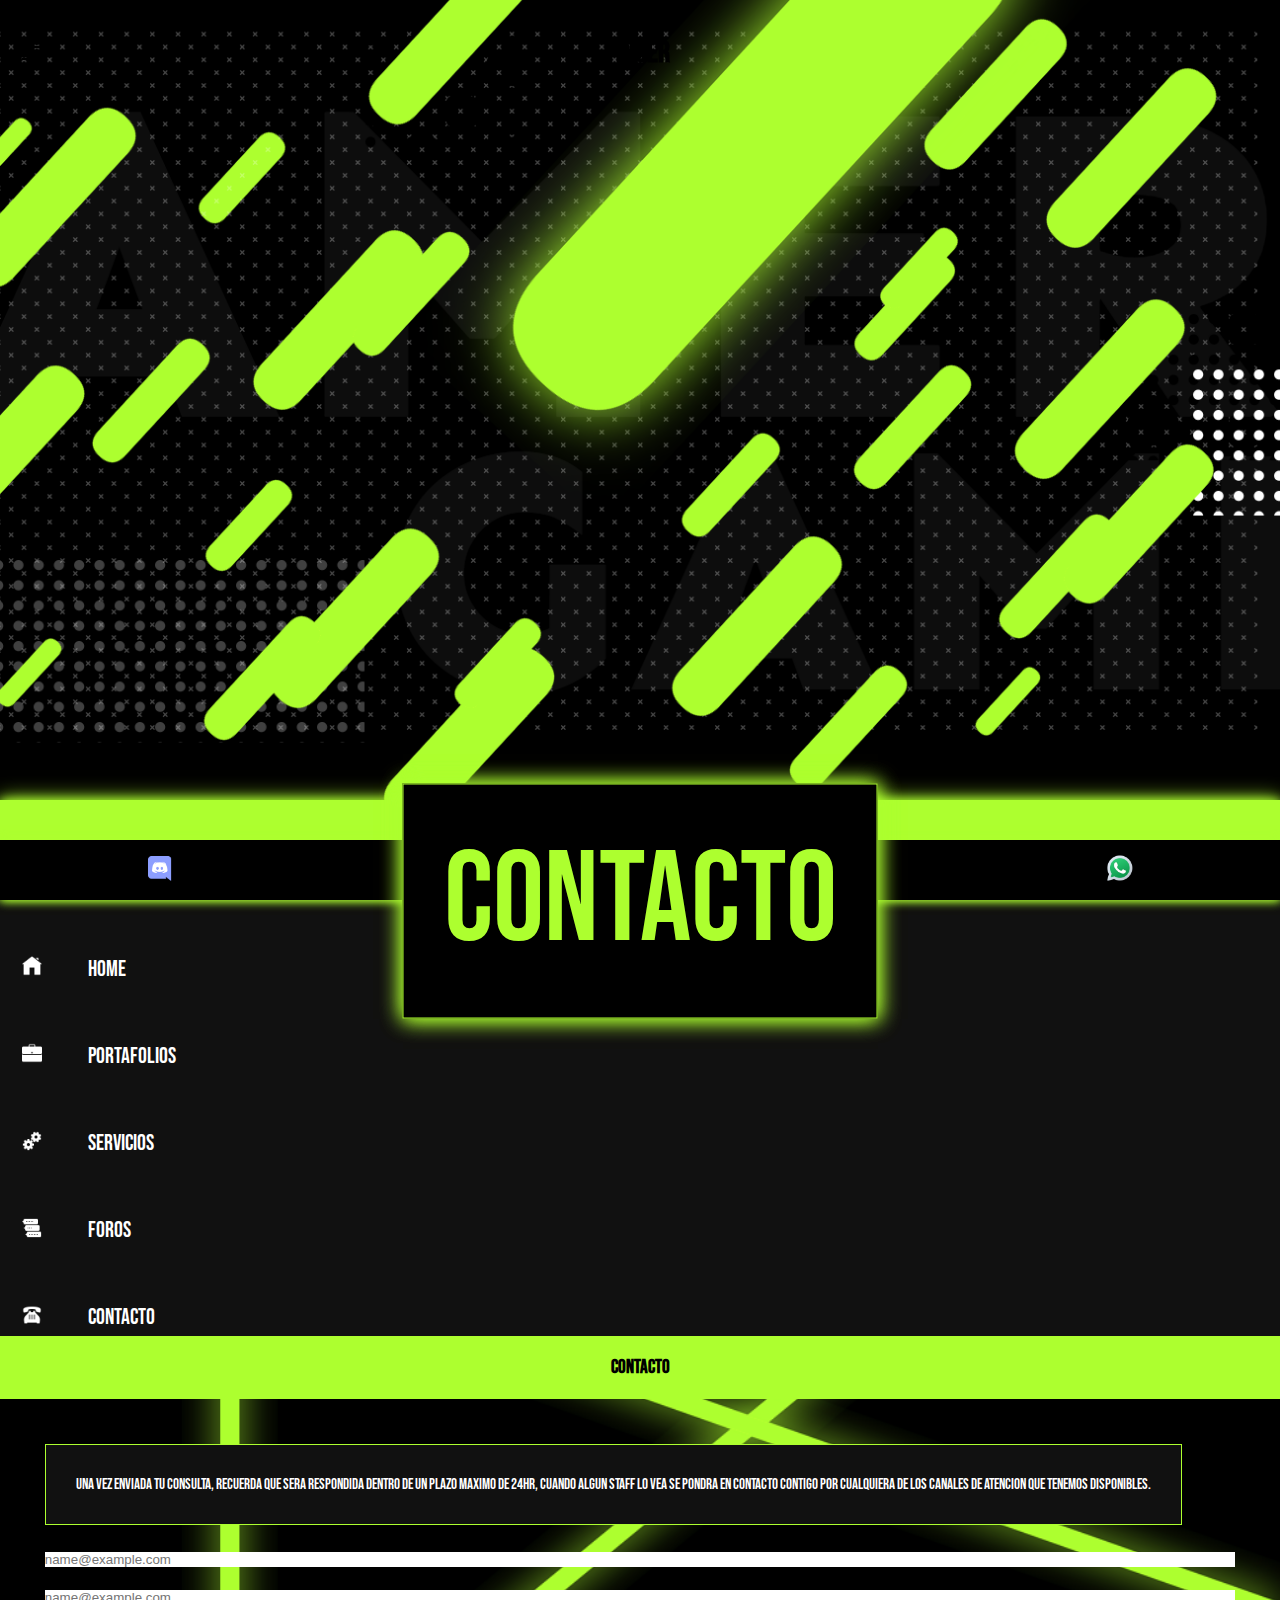
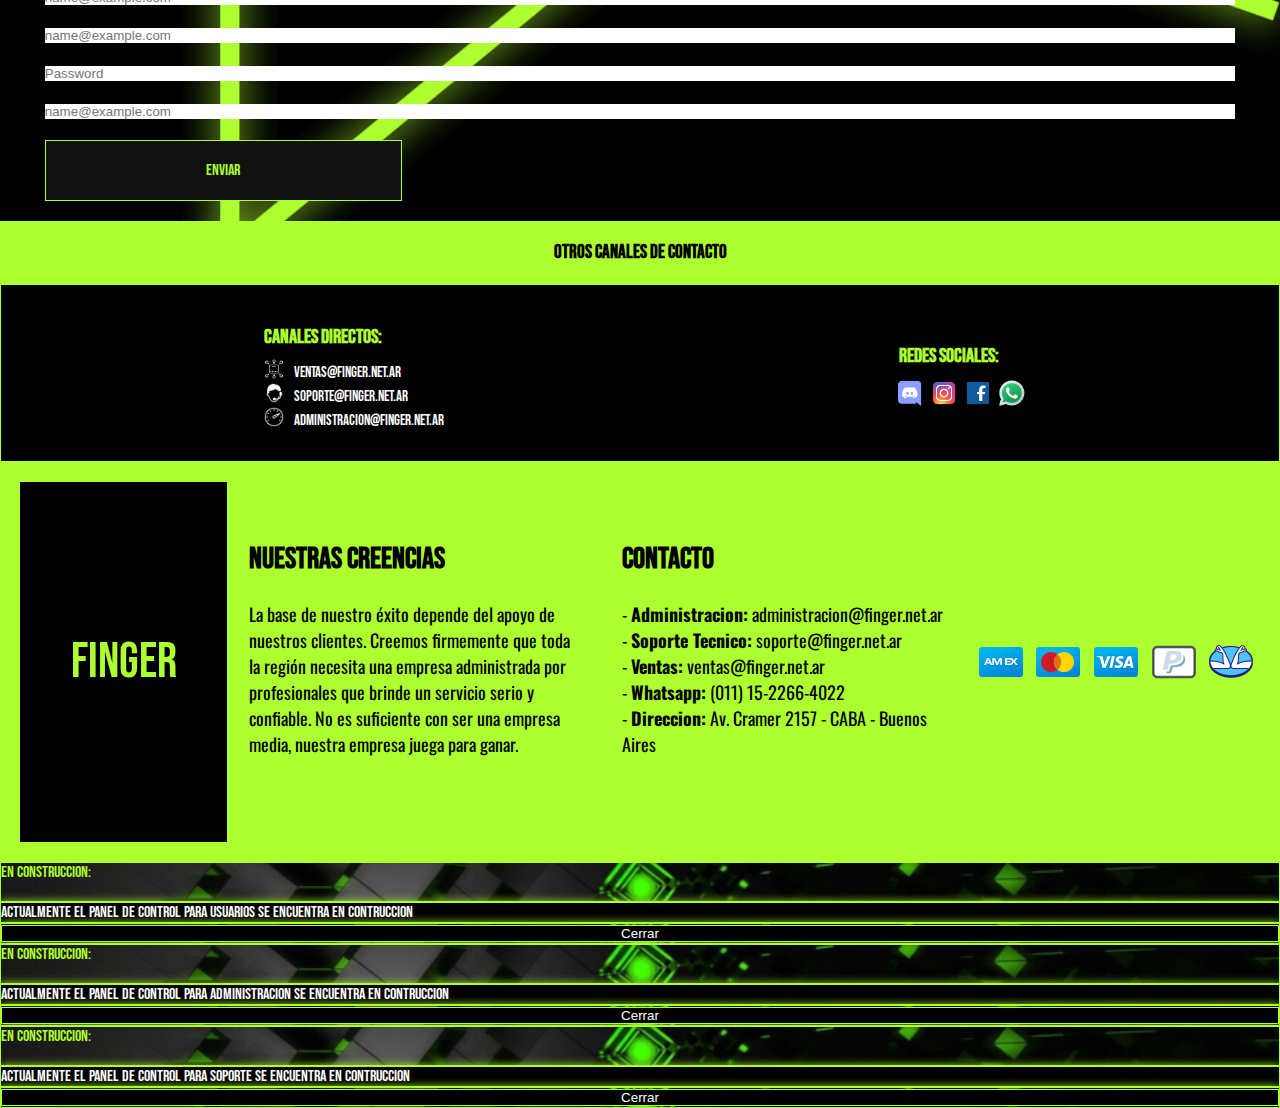
==== contacto.html @ 1296c0ab "Finalizando el 90% del proyecto final" ====
<!DOCTYPE html>
<html lang="es">
<head> 
      <meta charset="UTF-8">
      <meta http-equiv="X-UA-Compatible" content="IE=edge">
      <meta name="viewport" content="width=device-width, initial-scale=1.0">
      <link rel="stylesheet" href="./sass/style.css">
      <link rel="preconnect" href="https://fonts.googleapis.com">
      <link rel="preconnect" href="https://fonts.gstatic.com" crossorigin>
      <link href="https://fonts.googleapis.com/css2?family=Cute+Font&display=swap" rel="stylesheet">
      <link href="https://fonts.googleapis.com/css2?family=Bebas+Neue&family=Indie+Flower&family=Water+Brush&display=swap" rel="stylesheet">
      <link href="https://fonts.googleapis.com/css2?family=Oswald:wght@300&display=swap" rel="stylesheet">
      <link href="https://cdn.jsdelivr.net/npm/bootstrap@5.2.0-beta1/dist/css/bootstrap.min.css" rel="stylesheet" integrity="sha384-0evHe/X+R7YkIZDRvuzKMRqM+OrBnVFBL6DOitfPri4tjfHxaWutUpFmBp4vmVor" crossorigin="anonymous">
      <link rel="shortcut icon" href="./img/icon.png" type="image/x-icon"> 
      <title>FINGER - Contacto</title>
      <meta name="description" content="La mejor solucion para tu diseño y alojamiento web">
      <meta name="keywords" content="Diseño web, alojamiento, Servicio Tecnico, soluciones tecnologicas, html5, css, js, bootstrap.">
</head>

<body>
    <!-- NOTIFICACIONES
    <section class="cont-noti">
        <div class="alert alert-dismissible fade show" role="alert">
            <strong>Bienvenidos!</strong> Actualmente el sitio se encuentra en contruccion.
            <button type="button" class="btn-close btn-xcolor" data-bs-dismiss="alert" aria-label="Close"></button>
        </div>
    </section> -->

    <header>
        <!--------------------------------------------------------------------------------------------------------->
        <!-- BARRA VERDE -->
        <div class="headertopnav1">
            <div class="top-navbar" id='topnavtrans'>
                <div>
                    <a class="btn-top" data-bs-toggle="offcanvas" href="#offcanvasExample" role="button" aria-controls="offcanvasExample">
                        <img src="./img/menu-mob.png" alt="Menu">
                    </a>
                </div>
                <div class="logo" id="logoverde">
                    <h1 class="finbtn scale">FINGER</h1>
                </div>
                <div>
                    <a href="#" data-bs-toggle="modal" data-bs-target="#usuario"><img src="./img/usuario.png" alt="Panel de control" width="15" height="15" class="scale2" ></a>
                    <a href="#" data-bs-toggle="modal" data-bs-target="#administracion"><img src="./img/adninistracion.png" alt="Administracion" width="15" height="15" class="scale2"></a>
                    <a href="#" data-bs-toggle="modal" data-bs-target="#soporte"><img src="./img/soporte.png" alt="Soporte tecnico" width="15" height="15" class="scale2"></a>
                </div>
            </div>
            <div class="boxxxx"></div>
        </div>
      <!--------------------------------------------------------------------------------------------------------->
      <!-- MENU LEFT -->          
        <div class="offcanvas offcanvas-start" tabindex="-1" id="offcanvasExample" aria-labelledby="offcanvasExampleLabel">
            <div class="redes">
                <h1 class="finbtn2 scale" data-bs-dismiss="offcanvas" aria-label="Close">FINGER</h1>
            </div>
            <div class="navegador-tit">
              <p>Navegador</p>
            </div>
            <div class="menu-left-new">
              <div>
                <img src="./img/home.png" alt="Home" height="20" width="20">
              </div>
              <div>
                <a href="./index.html">Home</a>
              </div>
            </div>
            <div class="menu-left-new">
              <div>
                <img src="./img/portfolios.png" alt="Portfolio" height="20" width="20">
              </div>
              <div>
                <a href="./portafolios.html">Portafolios</a>
              </div>
            </div>
            <div class="menu-left-new">
              <div>
                <img src="./img/servicios-ico.png" alt="Contacto" height="20" width="20">
              </div>
              <div>
                <a href="./servicios.html">Servicios</a>
              </div>
            </div>
            <div class="menu-left-new">
              <div>
                <img src="./img/foro.png" alt="Contacto" height="20" width="20">
              </div>
              <div>
                <a href="./foro.html">Foros</a>
              </div>
            </div>
            <div class="menu-left-new">
              <div>
                <img src="./img/contacto.png" alt="Contacto" height="20" width="20">
              </div>
              <div>
                <a href="./contacto.html">Contacto</a>
              </div>
            </div>

            <div class="redes2">
              <a href="https://discord.gg/xm5SEARkMG"><img src="./img/discord.png" alt="Discord" height="30" width="30" class="scale"></a>
               <a href="https://www.instagram.com/finger.ar/"><img src="./img/insta.png" alt="Instagram" height="30" width="30" class="scale"></a>
               <a href="#"><img src="./img/face.png" alt="Facebook" height="30" width="30" class="scale"></a>
               <a href="https://wa.me/+5491122664022?text=Hola!+Mi+Nombre+es:"><img src="./img/what.png" alt="Whatsapp" height="30" width="30" class="scale"></a>
            </div>
        </div>
    </header>
    <!--------------------------------------------------------------------------------------------------------->
    <!-- FINGER ANIMADO -->
    <section>
      <div class="content2">
        <p>CONTACTO</p>
        <p>CONTACTO</p>
      </div>
    </section>
    <!--------------------------------------------------------------------------------------------------------->
    <!-- CONTENIDO -------------------------------------------------------------------------------------------->
    <!-- ENCABEZADOS ------------------------------------------------------------------------------------------>
    <div class="cont-title">
        <h3 class="title-green">Contacto</h3>
    </div>
    <!--------------------------------------------------------------------------------------------------------->
    <!-- CAJONERA SERVICIOS ----------------------------------------------------------------------------------->
    <section class="section-grey-3 bg4">
    <div class="container">  
        <div class="contenedor-img scale">
            <p class="parrafo-port">Una vez enviada tu consulta, recuerda que sera respondida dentro de un plazo maximo de 24hr, cuando algun staff lo vea se pondra en contacto contigo por cualquiera de los canales de atencion que tenemos disponibles.</p>
        </div>     
    <hr>
    <div class="formulario-caj">
    <form action="#">
        <div class="form-conte">
        <div class="form-conte-input">
            <div class="form-floating mb-4 form-input">
            <input type="email" class="form-control" id="floatingInput" placeholder="name@example.com">
            <label for="floatingInput">Nombre</label>
            </div>
        </div>
        <div class="form-conte-input">
            <div class="form-floating mb-4 form-input">
            <input type="email" class="form-control" id="floatingInput" placeholder="name@example.com">
            <label for="floatingInput">Apellido</label>
            </div>
        </div>
        </div>
        <div class="form-conte">
        <div class="form-conte-input">
            <div class="form-floating mb-4 form-input">
            <input type="email" class="form-control" id="floatingInput" placeholder="name@example.com">
            <label for="floatingInput">Correo Electronico</label>
            </div>
        </div>
        <div class="form-conte-input">
            <div class="form-floating mb-4 form-input">
            <input type="password" class="form-control" id="floatingPassword" placeholder="Password">
            <label for="floatingPassword">N° de contacto</label>
            </div>
        </div>
        </div>
        <div class="form-conte-input">
        <div class="form-floating mb-4 form-input">
            <input type="email" class="form-control" id="floatingInput" placeholder="name@example.com">
            <label for="floatingInput">Comentario</label>
        </div>
        </div>
        <a href="#">
        <div class="form-boton">
            Enviar
        </div>
        </a>
    </form>
    </div>
    </div>
    </section>

    <div class="cont-title">
        <h3 class="title-green">Otros canales de contacto</h3>
    </div>

    <section class="section-grey-3 bg4">
    <div class="contenedor-contacto">
        <div>
        <h1>Canales directos:</h1>
        <div class="contacto-minicont">
            <div>
            <a href="#"><img src="./img/ven-w.png" alt="Ventas" height="20" width="20" class="scale"></a>
            </div>
            <div class="contacto-text">
            <p>ventas@finger.net.ar</p>
            </div>
        </div>
        <div class="contacto-minicont">
            <div>
            <a href="#"><img src="./img/sop-w.png" alt="Ventas" height="20" width="20" class="scale"></a>
            </div>
            <div class="contacto-text">
            <p>soporte@finger.net.ar</p>
            </div>
        </div>
        <div class="contacto-minicont">
            <div>
            <a href="#"><img src="./img/adm-w.png" alt="Ventas" height="20" width="20" class="scale"></a>
            </div>
            <div class="contacto-text">
            <p>administracion@finger.net.ar</p>
            </div>
        </div>
        </div>
        <div>
        <h1>Redes sociales:</h1>
        <div class="contacto-redes">
            <a href="https://discord.gg/xm5SEARkMG"><img src="./img/discord.png" alt="Discord" height="30" width="30" class="scale"></a>
            <a href="https://www.instagram.com/finger.ar/"><img src="./img/insta.png" alt="Instagram" height="30" width="30" class="scale"></a>
            <a href="#"><img src="./img/face.png" alt="Facebook" height="30" width="30" class="scale"></a>
            <a href="https://wa.me/+5491122664022?text=Hola!+Mi+Nombre+es:"><img src="./img/what.png" alt="Whatsapp" height="30" width="30" class="scale"></a>
        </div>
        </div>
    </div>
    </section>
    <!--------------------------------------------------------------------------------------------------------->
    <!-- FOOTER DESKTOP --------------------------------------------------------------------------------------->
    <footer class="footer" id="id-footer">
      <section class="contenedor-ext footer">
        <div class="footer-logo">FINGER</div>
          <div  class="footer-cont">
            <h5 class="title-footer">Nuestras creencias</h5>
            <p class="parrafo-2">La base de nuestro éxito depende del apoyo de nuestros clientes. Creemos firmemente que toda la región necesita una empresa administrada por profesionales que brinde un servicio serio y confiable. No es suficiente con ser una empresa media, nuestra empresa juega para ganar.</p>
          </div>
          <div class="footer-cont">
            <h6 class="title-footer">Contacto</h6>
              <p class="parrafo-2">- <strong>Administracion:</strong> administracion@finger.net.ar<br>- <strong>Soporte Tecnico:</strong> soporte@finger.net.ar <br>- <strong>Ventas:</strong> ventas@finger.net.ar<br>- <strong>Whatsapp:</strong> (011) 15-2266-4022 <br>- <strong>Direccion:</strong> Av. Cramer 2157 - CABA - Buenos Aires</p>    
          </div>
                
          <div class="metodo-pagos">
            <img src="./img/amex.png" alt="American Express" width="48" height="48" class="scale">
              <img src="./img/mastercard.png" alt="Master Card" width="48" height="48" class="scale">
              <img src="./img/visa.png" alt="Visa" width="48" height="48" class="scale">
              <img src="./img/paypal.png" alt="paypal" width="48" height="48" class="scale">
              <img src="./img/mercadopago.png" alt="Mercado Pago" width="48" height="48" class="scale">
          </div>
      </section>
    </footer>
    <!--------------------------------------------------------------------------------------------------------->
    <!-- FOOTER MOBILE ---------------------------------------------------------------------------------------->
    <div class="footer-mob" id="footer-and">
      <section class="contenedor-ext footer">
        <div class="footer-logo">FINGER</div>
          <div class="footer-cont">
            <div class="metodo-pagos">
              <img src="./img/amex.png" alt="American Express" width="48" height="48" class="scale">
              <img src="./img/mastercard.png" alt="Master Card" width="48" height="48" class="scale">
              <img src="./img/visa.png" alt="Visa" width="48" height="48" class="scale">
              <img src="./img/paypal.png" alt="paypal" width="48" height="48" class="scale">
              <img src="./img/mercadopago.png" alt="Mercado Pago" width="48" height="48" class="scale">
            </div>
          </div>
      </section>
    </div>
    <!--------------------------------------------------------------------------------------------------------->
    <!-- MODALS ----------------------------------------------------------------------------------------------->    
    <div class="modal fade" id="usuario" tabindex="-1" aria-labelledby="exampleModalLabel" aria-hidden="true">
      <div class="modal-dialog">
        <div class="modal-content">
            <div class="modal-header modal-contenedor banner8">
              <p class="modal-title" id="exampleModalLabel">En construccion:</p>
              <button type="button" class="btn-close" data-bs-dismiss="modal" aria-label="Close"></button>
            </div>
            <div class="modal-body modal-style">
              <p>Actualmente el panel de control para USUARIOS se encuentra en contruccion</p>
            </div>
            <div class="modal-contenedor">
              <div class="modal-footer banner8">
                <button type="button" class="btn-modal-close" data-bs-dismiss="modal">Cerrar</button>
              </div>
            </div>
        </div>
      </div>
    </div>
    <div class="modal fade" id="administracion" tabindex="-1" aria-labelledby="exampleModalLabel" aria-hidden="true">
      <div class="modal-dialog">
        <div class="modal-content">
            <div class="modal-header modal-contenedor banner8">
              <p class="modal-title" id="exampleModalLabel">En construccion:</p>
              <button type="button" class="btn-close" data-bs-dismiss="modal" aria-label="Close"></button>
            </div>
            <div class="modal-body modal-style">
              <p>Actualmente el panel de control para ADMINISTRACION se encuentra en contruccion</p>
            </div>
            <div class="modal-contenedor">
              <div class="modal-footer banner8">
                <button type="button" class="btn-modal-close" data-bs-dismiss="modal">Cerrar</button>
              </div>
            </div>
        </div>
      </div>
    </div>
    <div class="modal fade" id="soporte" tabindex="-1" aria-labelledby="exampleModalLabel" aria-hidden="true">
      <div class="modal-dialog">
        <div class="modal-content">
            <div class="modal-header modal-contenedor banner8">
              <p class="modal-title" id="exampleModalLabel">En construccion:</p>
              <button type="button" class="btn-close" data-bs-dismiss="modal" aria-label="Close"></button>
            </div>
            <div class="modal-body modal-style">
              <p>Actualmente el panel de control para SOPORTE se encuentra en contruccion</p>
            </div>
            <div class="modal-contenedor">
              <div class="modal-footer banner8">
                <button type="button" class="btn-modal-close" data-bs-dismiss="modal">Cerrar</button>
              </div>
            </div>
        </div>
      </div>
    </div>
    <!--------------------------------------------------------------------------------------------------------->
    <!-- SCRIPTING -->
    <!-- TOP NAV TRANSPARENT -->
    <script type="text/javascript">
        var  nav = document.getElementById('topnavtrans');
        window.onscroll = function(){
            if (window.pageYOffset >100) {

                nav.style.background = "#adff2f";
                nav.style.boxShadow = "0px 0px 20px black";
            }
            else{
                nav.style.background = "transparent";
                nav.style.boxShadow = "none";
            }
        }
    </script>
    <script src='http://ajax.googleapis.com/ajax/libs/jquery/1.8/jquery.min.js'></script>
    <script src="./js/script.js"></script>
    <script src="https://cdn.jsdelivr.net/npm/bootstrap@5.2.0-beta1/dist/js/bootstrap.bundle.min.js" integrity="sha384-pprn3073KE6tl6bjs2QrFaJGz5/SUsLqktiwsUTF55Jfv3qYSDhgCecCxMW52nD2" crossorigin="anonymous"></script>
</body>
</html>
---- sass/style.css ----
* {
  -webkit-box-sizing: border-box;
          box-sizing: border-box;
  border: 0px;
  padding: 0px;
  margin: 0px;
}

a:link {
  text-decoration: none;
  color: black;
}

a:visited {
  text-decoration: none;
  color: black;
}

a:hover {
  text-decoration: none;
  color: black;
}

a:active {
  text-decoration: none;
  color: black;
}

.headertopnav1 {
  display: -webkit-box;
  display: -ms-flexbox;
  display: flex;
  -webkit-box-orient: horizontal;
  -webkit-box-direction: normal;
      -ms-flex-flow: row wrap;
          flex-flow: row wrap;
  -webkit-box-align: center;
      -ms-flex-align: center;
          align-items: center;
  -ms-flex-line-pack: center;
      align-content: center;
  -webkit-box-pack: center;
      -ms-flex-pack: center;
          justify-content: center;
  background-image: url(../img/wall3.jpg);
  background-size: cover;
  background-position: center;
  background-repeat: no-repeat;
  -webkit-box-shadow: 0px 0px 20px black;
          box-shadow: 0px 0px 20px black;
}

/* ESCRITORIO ********************************************************************************/
@media screen and (min-width: 550px) {
  #id-footer {
    display: block;
  }
  #footer-and {
    display: none;
  }
  .botonera-caj {
    width: 30%;
    padding: 30px;
    display: -webkit-box;
    display: -ms-flexbox;
    display: flex;
    -webkit-box-orient: horizontal;
    -webkit-box-direction: normal;
        -ms-flex-flow: row wrap;
            flex-flow: row wrap;
    -webkit-box-align: center;
        -ms-flex-align: center;
            align-items: center;
    -ms-flex-line-pack: center;
        align-content: center;
    border: 0px;
  }
  .btn:hover {
    color: white;
    -webkit-box-shadow: 0px 0px 20px greenyellow;
            box-shadow: 0px 0px 20px greenyellow;
    border: 1px solid greenyellow;
  }
  .btn div:hover {
    color: greenyellow;
    border: 0px;
  }
  .btn-fin-aco {
    color: white;
  }
  .btn {
    color: greenyellow;
    border: 1px solid greenyellow;
    width: 100%;
    border: 0px;
  }
  .card-fin {
    width: 100%;
    height: auto;
    border: 1px solid greenyellow;
    -webkit-box-shadow: 0px 0px 20px greenyellow;
            box-shadow: 0px 0px 20px greenyellow;
    color: greenyellow;
  }
  .parrafo-3 {
    /*font-family: 'Cute Font', cursive;*/
    padding: 26px;
    font-family: 'Oswald', sans-serif;
    font-size: 20px;
    -webkit-box-orient: horizontal;
    -webkit-box-direction: normal;
        -ms-flex-flow: row wrap;
            flex-flow: row wrap;
    width: 100%;
    height: auto;
    color: white;
    background-color: #111;
    margin: 0;
  }
  .parrafo-3 a {
    padding: 5px;
    font-family: 'Oswald', sans-serif;
    font-size: 10px;
    -webkit-box-orient: horizontal;
    -webkit-box-direction: normal;
        -ms-flex-flow: row wrap;
            flex-flow: row wrap;
    color: greenyellow;
    background-color: #111;
    margin: 0;
  }
  .metodo-pagos {
    display: -webkit-box;
    display: -ms-flexbox;
    display: flex;
    -webkit-box-orient: horizontal;
    -webkit-box-direction: normal;
    -ms-flex-flow: row wrap;
    flex-flow: row wrap;
    -webkit-box-pack: center;
    -ms-flex-pack: center;
    justify-content: center;
    -webkit-box-align: center;
    -ms-flex-align: center;
    align-items: center;
    -ms-flex-line-pack: center;
    align-content: center;
    border: 1px solid greenyellow;
    -webkit-box-shadow: 0px 0px 20px greenyellow;
    box-shadow: 0px 0px 20px greenyellow;
    border-radius: 10px;
    gap: 1%;
    width: 80%;
  }
  .content2 {
    position: relative;
  }
  .content2 p {
    color: #fff;
    font-size: 8em;
    position: absolute;
    -webkit-transform: translate(-50%, -50%);
            transform: translate(-50%, -50%);
    position: absolute;
    margin-top: -34%;
    left: 50%;
    -webkit-box-shadow: 0px 0px 20px greenyellow;
            box-shadow: 0px 0px 20px greenyellow;
    border: 1px solid greenyellow;
  }
  .content2 p:nth-child(1) {
    color: transparent;
    -webkit-text-stroke: 2px greenyellow;
    position: absolute;
    margin-top: -34%;
    left: 50%;
    background-color: black;
    padding: 40px;
    font-family: 'Bebas Neue', cursive;
    -webkit-box-shadow: 0px 0px 20px greenyellow;
            box-shadow: 0px 0px 20px greenyellow;
    border: 1px solid greenyellow;
  }
  .content2 p:nth-child(2) {
    color: greenyellow;
    -webkit-animation: animate 4s ease-in-out infinite;
            animation: animate 4s ease-in-out infinite;
    background-color: black;
    padding: 40px;
    font-family: 'Bebas Neue', cursive;
    margin-top: -34%;
    left: 50%;
    -webkit-box-shadow: 0px 0px 20px greenyellow;
            box-shadow: 0px 0px 20px greenyellow;
    border: 1px solid greenyellow;
  }
  @-webkit-keyframes animate {
    0%,
    100% {
      -webkit-clip-path: polygon(0% 45%, 16% 44%, 33% 50%, 54% 60%, 70% 61%, 84% 59%, 100% 52%, 100% 100%, 0% 100%);
              clip-path: polygon(0% 45%, 16% 44%, 33% 50%, 54% 60%, 70% 61%, 84% 59%, 100% 52%, 100% 100%, 0% 100%);
    }
    50% {
      -webkit-clip-path: polygon(0% 60%, 15% 65%, 34% 66%, 51% 62%, 67% 50%, 84% 45%, 100% 46%, 100% 100%, 0% 100%);
              clip-path: polygon(0% 60%, 15% 65%, 34% 66%, 51% 62%, 67% 50%, 84% 45%, 100% 46%, 100% 100%, 0% 100%);
    }
  }
  @keyframes animate {
    0%,
    100% {
      -webkit-clip-path: polygon(0% 45%, 16% 44%, 33% 50%, 54% 60%, 70% 61%, 84% 59%, 100% 52%, 100% 100%, 0% 100%);
              clip-path: polygon(0% 45%, 16% 44%, 33% 50%, 54% 60%, 70% 61%, 84% 59%, 100% 52%, 100% 100%, 0% 100%);
    }
    50% {
      -webkit-clip-path: polygon(0% 60%, 15% 65%, 34% 66%, 51% 62%, 67% 50%, 84% 45%, 100% 46%, 100% 100%, 0% 100%);
              clip-path: polygon(0% 60%, 15% 65%, 34% 66%, 51% 62%, 67% 50%, 84% 45%, 100% 46%, 100% 100%, 0% 100%);
    }
  }
  .logo {
    margin-left: 2%;
  }
  .contenedor-central {
    display: -webkit-box;
    display: -ms-flexbox;
    display: flex;
    -webkit-box-pack: space-evenly;
        -ms-flex-pack: space-evenly;
            justify-content: space-evenly;
    -webkit-box-align: center;
        -ms-flex-align: center;
            align-items: center;
    -ms-flex-line-pack: center;
        align-content: center;
    width: 100%;
    height: auto;
    color: white;
    font-family: 'Bebas Neue', cursive;
  }
  .redes {
    font-family: 'Bebas Neue', cursive;
    color: greenyellow;
    font-size: 25px;
    background-color: greenyellow;
    display: -webkit-box;
    display: -ms-flexbox;
    display: flex;
    -webkit-box-shadow: 0px 0px 10px greenyellow;
            box-shadow: 0px 0px 10px greenyellow;
    height: 16%;
    width: 100%;
    -ms-flex-pack: distribute;
        justify-content: space-around;
    -webkit-box-align: center;
        -ms-flex-align: center;
            align-items: center;
    -ms-flex-line-pack: center;
        align-content: center;
  }
  .redes p {
    margin-top: 8%;
    color: greenyellow;
  }
  .redes p:hover {
    margin-top: 8%;
    text-shadow: 0px 0px 10px greenyellow;
  }
  .redes img {
    padding: 0px;
  }
  .redes2 {
    -ms-flex-pack: distribute;
        justify-content: space-around;
    -webkit-box-align: center;
        -ms-flex-align: center;
            align-items: center;
    -ms-flex-line-pack: center;
        align-content: center;
    background-color: black;
    display: -webkit-box;
    display: -ms-flexbox;
    display: flex;
    -webkit-box-shadow: 0px 0px 10px greenyellow;
    box-shadow: 0px 0px 10px greenyellow;
    height: 60px;
    position: absolute;
    bottom: 0;
    width: 100%;
  }
  .parrafo-port {
    padding: 10px;
    font-size: 15px;
    color: white;
  }
  .navegador-tit {
    background-color: black;
    -webkit-box-shadow: 0px 0px 10px greenyellow;
            box-shadow: 0px 0px 10px greenyellow;
    height: 6%;
    width: 100%;
    color: white;
    font-family: 'Bebas Neue', cursive;
    font-size: 20px;
    padding: 5px;
    display: -webkit-box;
    display: -ms-flexbox;
    display: flex;
    -webkit-box-orient: horizontal;
    -webkit-box-direction: normal;
        -ms-flex-flow: row wrap;
            flex-flow: row wrap;
    -webkit-box-pack: center;
        -ms-flex-pack: center;
            justify-content: center;
    cursor: pointer;
  }
  .navegador-tit p:hover {
    color: greenyellow;
    -webkit-transition: all 1s;
    transition: all 1s;
  }
  .alert2 {
    display: -webkit-box;
    display: -ms-flexbox;
    display: flex;
    -webkit-box-orient: horizontal;
    -webkit-box-direction: normal;
        -ms-flex-flow: row wrap;
            flex-flow: row wrap;
    -webkit-box-align: center;
        -ms-flex-align: center;
            align-items: center;
    -ms-flex-line-pack: center;
        align-content: center;
    -webkit-box-pack: justify;
        -ms-flex-pack: justify;
            justify-content: space-between;
    --bs-alert-bg: transparent;
    --bs-alert-padding-x: 1rem;
    --bs-alert-padding-y: 1rem;
    --bs-alert-margin-bottom: 0rem;
    --bs-alert-color: inherit;
    --bs-alert-border-color: transparent;
    --bs-alert-border: 1px solid var(--bs-alert-border-color);
    --bs-alert-border-radius: 0.375rem;
    position: relative;
    padding: var(--bs-alert-padding-y) var(--bs-alert-padding-x);
    margin-bottom: var(--bs-alert-margin-bottom);
    color: var(--bs-alert-color);
    background-color: var(--bs-alert-bg);
    border: var(--bs-alert-border);
    border-radius: var(--bs-alert-border-radius, 0);
  }
  .alert2 p {
    margin-bottom: 0rem;
  }
}

/* ANDROID ******************************************************/
@media screen and (max-width: 550px) {
  #id-footer {
    display: none;
  }
  #footer-and {
    display: block;
  }
  #promociones {
    display: none;
  }
  #promo {
    display: none;
  }
  #promociones-tit {
    display: none;
  }
  .botonera-caj {
    width: 100%;
    padding: 10px;
    display: -webkit-box;
    display: -ms-flexbox;
    display: flex;
    -webkit-box-orient: vertical;
    -webkit-box-direction: normal;
        -ms-flex-flow: column wrap;
            flex-flow: column wrap;
    -webkit-box-pack: justify;
        -ms-flex-pack: justify;
            justify-content: space-between;
    -webkit-box-align: center;
        -ms-flex-align: center;
            align-items: center;
    -ms-flex-line-pack: center;
        align-content: center;
  }
  .btn:hover {
    color: greenyellow;
    border: 1px solid greenyellow;
  }
  .btn div:hover {
    color: greenyellow;
    border: 0px;
  }
  .btn-fin-aco {
    color: white;
  }
  .btn {
    color: greenyellow;
    width: 100%;
    border: 1px solid greenyellow;
  }
  .card-fin {
    width: 100%;
    height: auto;
    border: 1px solid greenyellow;
    color: greenyellow;
  }
  .parrafo-3 {
    /*font-family: 'Cute Font', cursive;*/
    padding: 26px;
    font-family: 'Oswald', sans-serif;
    font-size: 15px;
    -webkit-box-orient: horizontal;
    -webkit-box-direction: normal;
        -ms-flex-flow: row wrap;
            flex-flow: row wrap;
    width: 100%;
    height: auto;
    color: white;
    background-color: #111;
    margin: 0;
  }
  .parrafo-3 a {
    padding: 5px;
    font-family: 'Oswald', sans-serif;
    font-size: 8px;
    -webkit-box-orient: horizontal;
    -webkit-box-direction: normal;
        -ms-flex-flow: row wrap;
            flex-flow: row wrap;
    color: greenyellow;
    background-color: #111;
    margin: 0;
  }
  .metodo-pagos {
    display: -webkit-box;
    display: -ms-flexbox;
    display: flex;
    -webkit-box-orient: horizontal;
    -webkit-box-direction: normal;
    -ms-flex-flow: row wrap;
    flex-flow: row wrap;
    -webkit-box-pack: center;
    -ms-flex-pack: center;
    justify-content: center;
    -webkit-box-align: center;
    -ms-flex-align: center;
    align-items: center;
    -ms-flex-line-pack: center;
    align-content: center;
    border: 1px solid greenyellow;
    -webkit-box-shadow: 0px 0px 20px greenyellow;
    box-shadow: 0px 0px 20px greenyellow;
    border-radius: 10px;
    gap: 1%;
    width: 100%;
    margin-left: 5%;
  }
  .content2 {
    position: relative;
  }
  .content2 p {
    color: #fff;
    font-size: 60px;
    position: absolute;
    -webkit-transform: translate(-50%, -50%);
            transform: translate(-50%, -50%);
    position: absolute;
    margin-top: -115%;
    left: 50%;
    -webkit-box-shadow: 0px 0px 20px greenyellow;
            box-shadow: 0px 0px 20px greenyellow;
    border: 1px solid greenyellow;
    background-color: greenyellow;
  }
  .content2 p:nth-child(1) {
    color: transparent;
    -webkit-text-stroke: 2px greenyellow;
    position: absolute;
    margin-top: -115%;
    left: 50%;
    background-color: black;
    padding: 40px;
    font-family: 'Bebas Neue', cursive;
    -webkit-box-shadow: 0px 0px 20px greenyellow;
            box-shadow: 0px 0px 20px greenyellow;
    border: 1px solid greenyellow;
  }
  .content2 p:nth-child(2) {
    color: greenyellow;
    -webkit-animation: animate 4s ease-in-out infinite;
            animation: animate 4s ease-in-out infinite;
    background-color: black;
    padding: 40px;
    font-family: 'Bebas Neue', cursive;
    margin-top: -115%;
    left: 50%;
    -webkit-box-shadow: 0px 0px 20px greenyellow;
            box-shadow: 0px 0px 20px greenyellow;
    border: 1px solid greenyellow;
  }
  @-webkit-keyframes animate {
    0%,
    100% {
      -webkit-clip-path: polygon(0% 45%, 16% 44%, 33% 50%, 54% 60%, 70% 61%, 84% 59%, 100% 52%, 100% 100%, 0% 100%);
              clip-path: polygon(0% 45%, 16% 44%, 33% 50%, 54% 60%, 70% 61%, 84% 59%, 100% 52%, 100% 100%, 0% 100%);
    }
    50% {
      -webkit-clip-path: polygon(0% 60%, 15% 65%, 34% 66%, 51% 62%, 67% 50%, 84% 45%, 100% 46%, 100% 100%, 0% 100%);
              clip-path: polygon(0% 60%, 15% 65%, 34% 66%, 51% 62%, 67% 50%, 84% 45%, 100% 46%, 100% 100%, 0% 100%);
    }
  }
  @keyframes animate {
    0%,
    100% {
      -webkit-clip-path: polygon(0% 45%, 16% 44%, 33% 50%, 54% 60%, 70% 61%, 84% 59%, 100% 52%, 100% 100%, 0% 100%);
              clip-path: polygon(0% 45%, 16% 44%, 33% 50%, 54% 60%, 70% 61%, 84% 59%, 100% 52%, 100% 100%, 0% 100%);
    }
    50% {
      -webkit-clip-path: polygon(0% 60%, 15% 65%, 34% 66%, 51% 62%, 67% 50%, 84% 45%, 100% 46%, 100% 100%, 0% 100%);
              clip-path: polygon(0% 60%, 15% 65%, 34% 66%, 51% 62%, 67% 50%, 84% 45%, 100% 46%, 100% 100%, 0% 100%);
    }
  }
  .logo {
    margin-left: 8%;
  }
  .contenedor-central {
    width: 100%;
    height: auto;
    color: white;
    font-family: 'Bebas Neue', cursive;
  }
  .contenedor-img {
    display: -webkit-box;
    display: -ms-flexbox;
    display: flex;
    -webkit-box-orient: horizontal;
    -webkit-box-direction: normal;
        -ms-flex-flow: row wrap;
            flex-flow: row wrap;
    -webkit-box-align: center;
        -ms-flex-align: center;
            align-items: center;
    -ms-flex-line-pack: center;
        align-content: center;
    -webkit-box-pack: center;
        -ms-flex-pack: center;
            justify-content: center;
    border: 1px solid greenyellow;
    padding: 20px;
    background-color: #111;
    margin: 2%;
    font-family: 'Bebas Neue', cursive;
  }
  .parrafo-port {
    padding: 20px;
    font-size: 20px;
    color: white;
  }
  .contenedor-img img {
    margin-top: 20px;
  }
  .redes {
    font-family: 'Bebas Neue', cursive;
    color: greenyellow;
    font-size: 25px;
    background-color: greenyellow;
    display: -webkit-box;
    display: -ms-flexbox;
    display: flex;
    -webkit-box-shadow: 0px 0px 10px greenyellow;
            box-shadow: 0px 0px 10px greenyellow;
    height: 15.7%;
    width: 100%;
    -ms-flex-pack: distribute;
        justify-content: space-around;
    -webkit-box-align: center;
        -ms-flex-align: center;
            align-items: center;
    -ms-flex-line-pack: center;
        align-content: center;
  }
  .redes p {
    margin-top: 8%;
    color: greenyellow;
  }
  .redes p:hover {
    margin-top: 8%;
    text-shadow: 0px 0px 10px greenyellow;
  }
  .redes img {
    padding: 0px;
  }
  .redes2 {
    -ms-flex-pack: distribute;
        justify-content: space-around;
    -webkit-box-align: center;
        -ms-flex-align: center;
            align-items: center;
    -ms-flex-line-pack: center;
        align-content: center;
    background-color: black;
    display: -webkit-box;
    display: -ms-flexbox;
    display: flex;
    -webkit-box-shadow: 0px 0px 10px greenyellow;
    box-shadow: 0px 0px 10px greenyellow;
    height: 60px;
    position: absolute;
    bottom: 0;
    width: 100%;
  }
  .navegador-tit {
    background-color: black;
    -webkit-box-shadow: 0px 0px 10px greenyellow;
            box-shadow: 0px 0px 10px greenyellow;
    height: 6%;
    width: 100%;
    color: white;
    font-family: 'Bebas Neue', cursive;
    font-size: 20px;
    padding: 8px;
    display: -webkit-box;
    display: -ms-flexbox;
    display: flex;
    -webkit-box-orient: horizontal;
    -webkit-box-direction: normal;
        -ms-flex-flow: row wrap;
            flex-flow: row wrap;
    -webkit-box-pack: center;
        -ms-flex-pack: center;
            justify-content: center;
    cursor: pointer;
  }
  .navegador-tit p:hover {
    color: greenyellow;
    -webkit-transition: all 1s;
    transition: all 1s;
  }
  .alert2 {
    display: -webkit-box;
    display: -ms-flexbox;
    display: flex;
    -webkit-box-orient: horizontal;
    -webkit-box-direction: normal;
        -ms-flex-flow: row wrap;
            flex-flow: row wrap;
    -webkit-box-align: center;
        -ms-flex-align: center;
            align-items: center;
    -ms-flex-line-pack: center;
        align-content: center;
    -webkit-box-pack: center;
        -ms-flex-pack: center;
            justify-content: center;
    --bs-alert-bg: transparent;
    --bs-alert-padding-x: 1rem;
    --bs-alert-padding-y: 1rem;
    --bs-alert-margin-bottom: 0rem;
    --bs-alert-color: inherit;
    --bs-alert-border-color: transparent;
    --bs-alert-border: 1px solid var(--bs-alert-border-color);
    --bs-alert-border-radius: 0.375rem;
    position: relative;
    padding: var(--bs-alert-padding-y) var(--bs-alert-padding-x);
    margin-bottom: var(--bs-alert-margin-bottom);
    color: var(--bs-alert-color);
    background-color: var(--bs-alert-bg);
    border: var(--bs-alert-border);
    border-radius: var(--bs-alert-border-radius, 0);
  }
  .alert2 p {
    margin-bottom: 0rem;
  }
}

body::-webkit-scrollbar {
  width: 7px;
  background-color: black;
  border-left: 1px solid greenyellow;
}

body::-webkit-scrollbar-thumb {
  background: greenyellow;
  border-radius: 5px;
  -webkit-box-shadow: 0px 0px 40px greenyellow;
  box-shadow: 0px 0px 40px greenyellow;
}

.borde-img {
  -webkit-box-shadow: 0px 0px 20px greenyellow;
          box-shadow: 0px 0px 20px greenyellow;
}

.borde-img-circular {
  -webkit-box-shadow: 0px 0px 20px greenyellow;
          box-shadow: 0px 0px 20px greenyellow;
  border-radius: 50%;
}

.scale {
  -webkit-transform: scale(1, 1);
          transform: scale(1, 1);
  margin: 0 auto;
}

.scale:hover {
  -webkit-transform: scale(1.2, 1.2);
          transform: scale(1.2, 1.2);
  -webkit-transition: all 1s;
  transition: all 1s;
}

.scale2 {
  -webkit-transform: scale(1, 1);
          transform: scale(1, 1);
  margin: 0 auto;
}

.scale2:hover {
  -webkit-transform: scale(2, 2);
          transform: scale(2, 2);
  -webkit-transition: all 1s;
  transition: all 1s;
}

/* BANNERS ***********************************************************************************/
.bg1 {
  background-image: url(../img/bk-fin.png);
  background-position: center;
  background-repeat: no-repeat;
  background-size: cover;
  height: auto;
}

.bg2 {
  background-image: url(../img/bk-fin2.png);
  background-position: center;
  background-repeat: no-repeat;
  background-size: cover;
  height: auto;
}

.bg3 {
  background-image: url(../img/bk-fin3.png);
  background-position: center;
  background-repeat: no-repeat;
  background-size: cover;
  height: auto;
}

.bg4 {
  background-image: url(../img/bk-fin4.png);
  background-position: center;
  background-repeat: no-repeat;
  background-size: cover;
  height: auto;
}

.bg-bar {
  background-image: url(../img/bg-bar.png);
  background-position: center;
  background-repeat: no-repeat;
  background-size: cover;
  height: auto;
}

.banner1 {
  background-image: url(../img/wall-1.jpg);
  background-position: center;
  background-repeat: no-repeat;
  background-size: cover;
  height: 400px;
}

.banner2 {
  background-image: url(../img/content-wl2.jpg);
  background-position: center;
  background-repeat: no-repeat;
  background-size: cover;
  height: 400px;
}

.banner3 {
  background-image: url(../img/content-wl3.jpg);
  background-position: center;
  background-repeat: no-repeat;
  background-size: cover;
  height: 400px;
}

.banner4 {
  background-image: url(../img/content-wl4.jpg);
  background-position: center;
  background-repeat: no-repeat;
  background-size: cover;
  height: 400px;
}

.banner5 {
  background-image: url(../img/content-wl5.jpg);
  background-position: center;
  background-repeat: no-repeat;
  background-size: cover;
  height: 400px;
}

.banner6 {
  background-image: url(../img/content-wl.jpg);
  background-position: center;
  background-repeat: no-repeat;
  background-size: cover;
  height: 400px;
}

.banner7 {
  background-image: url(../img/wll-mini-cont.png);
  background-position: center;
  background-repeat: no-repeat;
  background-size: cover;
  height: auto;
}

.banner8 {
  background-image: url(../img/wll-mini-cont2.png);
  background-position: center;
  background-repeat: no-repeat;
  background-size: cover;
  height: auto;
}

.banner9 {
  background-image: url(../img/wall3.jpg);
  background-position: center;
  background-repeat: no-repeat;
  background-size: cover;
  height: auto;
}

.banner10 {
  background-image: url(../img/wall4.jpg);
  background-position: center;
  background-repeat: no-repeat;
  background-size: cover;
  height: auto;
}

.banner11 {
  background-image: url(../img/wall5.jpg);
  background-position: center;
  background-repeat: no-repeat;
  background-size: cover;
  height: auto;
}

.banner12 {
  background-image: url(../img/wall2.jpg);
  background-position: center;
  background-repeat: no-repeat;
  background-size: cover;
  height: auto;
}

.banner13 {
  background-image: url(../img/wall4.jpg);
  background-position: center;
  background-repeat: no-repeat;
  background-size: cover;
  height: auto;
}

/*********************************************************************************************/
.top-navbar {
  display: -webkit-box;
  display: -ms-flexbox;
  display: flex;
  -webkit-box-orient: horizontal;
  -webkit-box-direction: normal;
      -ms-flex-flow: row wrap;
          flex-flow: row wrap;
  -webkit-box-pack: justify;
      -ms-flex-pack: justify;
          justify-content: space-between;
  -webkit-box-align: center;
      -ms-flex-align: center;
          align-items: center;
  -ms-flex-line-pack: center;
      align-content: center;
  width: 100%;
  padding: 20px;
  position: fixed;
  top: 0px;
  text-align: center;
  -webkit-transition: .5s;
  transition: .5s;
  z-index: 999;
}

.top-navbar div div {
  list-style-type: none;
  display: inline-block;
  padding: 10px 50px;
  color: white;
  font-size: 24px;
  font-family: sans-serif;
  cursor: pointer;
  border-radius: 10px;
  -webkit-transition: .5s;
  transition: .5s;
  -webkit-box-shadow: 0px 0px 20px black;
          box-shadow: 0px 0px 20px black;
}

.top-navbar div div:hover {
  background: black;
}

.boxxxx {
  width: 100%;
  height: 800px;
}

.offcanvas-header {
  background-color: black;
  color: white;
  -webkit-box-shadow: 0px 0px 20px greenyellow;
          box-shadow: 0px 0px 20px greenyellow;
}

.offcanvas {
  -webkit-box-shadow: 0px 0px 20px greenyellow;
          box-shadow: 0px 0px 20px greenyellow;
}

.btn-top {
  display: -webkit-box;
  display: -ms-flexbox;
  display: flex;
  -webkit-box-orient: horizontal;
  -webkit-box-direction: normal;
      -ms-flex-flow: row wrap;
          flex-flow: row wrap;
  -webkit-box-align: center;
      -ms-flex-align: center;
          align-items: center;
  -ms-flex-line-pack: center;
      align-content: center;
  -webkit-box-pack: center;
      -ms-flex-pack: center;
          justify-content: center;
}

.left-btn {
  display: -webkit-box;
  display: -ms-flexbox;
  display: flex;
  -webkit-box-orient: vertical;
  -webkit-box-direction: normal;
      -ms-flex-flow: column wrap;
          flex-flow: column wrap;
  -webkit-box-pack: center;
      -ms-flex-pack: center;
          justify-content: center;
  -webkit-box-align: center;
      -ms-flex-align: center;
          align-items: center;
  -ms-flex-line-pack: center;
      align-content: center;
  font-size: 20px;
  margin-top: 5%;
  font-family: 'Bebas Neue', cursive;
}

.left-btn a {
  font-size: 20px;
  color: white;
}

.left-btn a:hover {
  color: greenyellow;
  -webkit-transition: all 1s;
  transition: all 1s;
}

.offcanvas.offcanvas-start {
  background-color: #111;
}

.menu-left-new {
  display: -webkit-box;
  display: -ms-flexbox;
  display: flex;
  -webkit-box-orient: horizontal;
  -webkit-box-direction: normal;
      -ms-flex-flow: row wrap;
          flex-flow: row wrap;
  -webkit-box-pack: start;
      -ms-flex-pack: start;
          justify-content: flex-start;
  -webkit-box-align: center;
      -ms-flex-align: center;
          align-items: center;
  -ms-flex-line-pack: center;
      align-content: center;
  width: 91%;
  gap: 4%;
  margin-top: 4%;
  height: auto;
  color: white;
  font-family: 'Bebas Neue', cursive;
  font-size: 135%;
  margin-left: 17px;
  padding: 5px;
}

.menu-left-new a {
  color: white;
}

.menu-left-new a:hover {
  -webkit-transition: all 1s;
  transition: all 1s;
  color: greenyellow;
}

/*
.menu-left-new:hover {
    transition: all 1s;
    box-shadow: 0px 0px 20px greenyellow;
    border: 1px solid greenyellow;
}
*/
.finbtn {
  font-family: 'Bebas Neue', cursive;
  font-size: 30px;
  color: black;
  padding: 15px;
  -webkit-transition: all 1s;
  transition: all 1s;
}

.finbtn:hover {
  background-color: black;
  color: greenyellow;
  padding: 15px;
}

.logo2 {
  font-family: 'Bebas Neue', cursive;
  font-size: 30px;
  padding: 10px;
  display: -webkit-box;
  display: -ms-flexbox;
  display: flex;
  -webkit-box-orient: horizontal;
  -webkit-box-direction: normal;
  -ms-flex-flow: row wrap;
  flex-flow: row wrap;
  -webkit-box-align: center;
  -ms-flex-align: center;
  align-items: center;
  margin-left: 30px;
}

.finbtn2 {
  font-family: 'Bebas Neue', cursive;
  font-size: 30px;
  color: black;
  padding: 15px;
  -webkit-transition: all 1s;
  transition: all 1s;
}

.finbtn2:hover {
  background-color: black;
  color: greenyellow;
  padding: 15px;
}

.section-grey {
  width: 100%;
  background-color: #111;
  height: auto;
  color: white;
  font-family: 'Bebas Neue', cursive;
}

.section-grey-2 {
  width: 100%;
  background-color: #111;
  height: auto;
  color: white;
  font-family: 'Bebas Neue', cursive;
  padding: 20px;
}

.title-green {
  display: -webkit-box;
  display: -ms-flexbox;
  display: flex;
  -webkit-box-align: center;
      -ms-flex-align: center;
          align-items: center;
  -ms-flex-line-pack: center;
      align-content: center;
  -webkit-box-pack: center;
      -ms-flex-pack: center;
          justify-content: center;
  width: 100%;
  height: auto;
  background-color: greenyellow;
  color: black;
  padding: 20px;
  margin: 0px;
  font-family: 'Bebas Neue', cursive;
}

.cont-title {
  display: -webkit-box;
  display: -ms-flexbox;
  display: flex;
  -webkit-box-align: center;
      -ms-flex-align: center;
          align-items: center;
  -ms-flex-line-pack: center;
      align-content: center;
  -webkit-box-pack: center;
      -ms-flex-pack: center;
          justify-content: center;
}

.container {
  display: -webkit-box;
  display: -ms-flexbox;
  display: flex;
  -webkit-box-orient: horizontal;
  -webkit-box-direction: normal;
      -ms-flex-flow: row wrap;
          flex-flow: row wrap;
  -webkit-box-pack: justify;
      -ms-flex-pack: justify;
          justify-content: space-between;
  -webkit-box-align: center;
      -ms-flex-align: center;
          align-items: center;
  -ms-flex-line-pack: center;
      align-content: center;
  padding: 20px;
  width: 100%;
}

.cont-contenido {
  display: -webkit-box;
  display: -ms-flexbox;
  display: flex;
  -webkit-box-align: center;
      -ms-flex-align: center;
          align-items: center;
  -ms-flex-line-pack: center;
      align-content: center;
  -webkit-box-pack: center;
      -ms-flex-pack: center;
          justify-content: center;
  width: 100%;
  height: auto;
  color: white;
  padding: 20px;
}

.botonverde-contenedor-cont {
  font-family: 'Bebas Neue', cursive;
  width: 100%;
  -webkit-transition: all 1s;
  transition: all 1s;
}

.contenedor-parrafo {
  width: 100%;
  font-size: 30px;
  -webkit-box-shadow: 0px 0px 20px greenyellow;
          box-shadow: 0px 0px 20px greenyellow;
  padding: 30px;
  font-family: 'Bebas Neue', cursive;
}

.contenedor-img {
  border: 1px solid greenyellow;
  padding: 20px;
  background-color: #111;
  margin: 2%;
  font-family: 'Bebas Neue', cursive;
}

.p-btn {
  display: -webkit-box;
  display: -ms-flexbox;
  display: flex;
  -webkit-box-orient: horizontal;
  -webkit-box-direction: normal;
      -ms-flex-flow: row wrap;
          flex-flow: row wrap;
  -webkit-box-align: center;
      -ms-flex-align: center;
          align-items: center;
  -ms-flex-line-pack: center;
      align-content: center;
  -webkit-box-pack: center;
      -ms-flex-pack: center;
          justify-content: center;
  width: 100%;
  border: 1px solid greenyellow;
  padding: 10px;
  color: white;
}

.p-btn:hover {
  display: -webkit-box;
  display: -ms-flexbox;
  display: flex;
  -webkit-box-orient: horizontal;
  -webkit-box-direction: normal;
      -ms-flex-flow: row wrap;
          flex-flow: row wrap;
  -webkit-box-align: center;
      -ms-flex-align: center;
          align-items: center;
  -ms-flex-line-pack: center;
      align-content: center;
  -webkit-box-pack: center;
      -ms-flex-pack: center;
          justify-content: center;
  width: 100%;
  border: 1px solid greenyellow;
  color: black;
  -webkit-box-shadow: 0px 0px 20px greenyellow;
          box-shadow: 0px 0px 20px greenyellow;
  background-color: greenyellow;
}

.section-promo {
  display: -webkit-box;
  display: -ms-flexbox;
  display: flex;
  -webkit-box-orient: horizontal;
  -webkit-box-direction: normal;
      -ms-flex-flow: row wrap;
          flex-flow: row wrap;
  -webkit-box-align: center;
      -ms-flex-align: center;
          align-items: center;
  -ms-flex-line-pack: center;
      align-content: center;
  -webkit-box-pack: justify;
      -ms-flex-pack: justify;
          justify-content: space-between;
  padding: 10px;
  color: white;
  width: 130%;
  height: auto;
}

.conteiner-promociones {
  display: -webkit-box;
  display: -ms-flexbox;
  display: flex;
  -webkit-box-orient: horizontal;
  -webkit-box-direction: normal;
      -ms-flex-flow: row wrap;
          flex-flow: row wrap;
  -webkit-box-pack: space-evenly;
      -ms-flex-pack: space-evenly;
          justify-content: space-evenly;
  -webkit-box-align: center;
      -ms-flex-align: center;
          align-items: center;
  -ms-flex-line-pack: center;
      align-content: center;
  border: 1px solid greenyellow;
  border-radius: 10px;
  -webkit-box-shadow: 0px 0px 20px greenyellow;
          box-shadow: 0px 0px 20px greenyellow;
  width: 43%;
  padding: 20px;
}

.parrafo-promo {
  padding: 12px;
  font-size: 20px;
  -webkit-box-orient: horizontal;
  -webkit-box-direction: normal;
      -ms-flex-flow: row wrap;
          flex-flow: row wrap;
  color: white;
}

.section {
  display: -webkit-box;
  display: -ms-flexbox;
  display: flex;
  -webkit-box-orient: horizontal;
  -webkit-box-direction: normal;
      -ms-flex-flow: row wrap;
          flex-flow: row wrap;
  padding: 10px;
  width: 100%;
}

.section-off {
  display: -webkit-box;
  display: -ms-flexbox;
  display: flex;
  -webkit-box-orient: horizontal;
  -webkit-box-direction: normal;
      -ms-flex-flow: row wrap;
          flex-flow: row wrap;
  -webkit-box-pack: justify;
      -ms-flex-pack: justify;
          justify-content: space-between;
  -webkit-box-align: center;
      -ms-flex-align: center;
          align-items: center;
  -ms-flex-line-pack: center;
      align-content: center;
}

/* FOOTER DESKTOP ****************************************************************************/
/*********************************************************************************************/
.title-footer {
  font-family: 'Bebas Neue', cursive;
  font-size: 30px;
  text-align: left;
  padding: 12px;
}

.footer-img {
  gap: 10px;
  width: 30%;
  display: -webkit-box;
  display: -ms-flexbox;
  display: flex;
  -webkit-box-pack: end;
  -ms-flex-pack: end;
  justify-content: flex-end;
}

.footer-cont {
  display: -webkit-box;
  display: -ms-flexbox;
  display: flex;
  -webkit-box-orient: vertical;
  -webkit-box-direction: normal;
  -ms-flex-flow: column wrap;
  flex-flow: column wrap;
  width: 2000px;
  -webkit-box-pack: start;
  -ms-flex-pack: start;
  justify-content: flex-start;
  -webkit-box-align: start;
  -ms-flex-align: start;
  align-items: flex-start;
  -ms-flex-line-pack: start;
  align-content: flex-start;
  padding: 10px 10px;
  margin-top: -2%;
}

.footer {
  background-color: greenyellow;
  height: 400px;
}

.footer-logo {
  font-family: 'Bebas Neue', cursive;
  background-color: black;
  font-size: 50px;
  text-align: center;
  width: 50%;
  height: 100%;
  display: -webkit-box;
  display: -ms-flexbox;
  display: flex;
  -webkit-box-orient: horizontal;
  -webkit-box-direction: normal;
  -ms-flex-flow: row wrap;
  flex-flow: row wrap;
  -webkit-box-pack: center;
  -ms-flex-pack: center;
  justify-content: center;
  -webkit-box-align: center;
  -ms-flex-align: center;
  align-items: center;
  -ms-flex-line-pack: center;
  align-content: center;
  padding: 20px;
  color: greenyellow;
}

.footer-logo a {
  color: greenyellow;
}

.parrafo-2 {
  /*font-family: 'Cute Font', cursive;*/
  padding: 12px;
  font-family: 'Oswald', sans-serif;
  font-size: 18px;
  -webkit-box-orient: horizontal;
  -webkit-box-direction: normal;
  -ms-flex-flow: row wrap;
  flex-flow: row wrap;
  -webkit-box-flex: 4;
  -ms-flex: 4;
  flex: 4;
  color: black;
}

.parrafo-promo {
  padding: 12px;
  font-family: 'Oswald', sans-serif;
  font-size: 20px;
  -webkit-box-orient: horizontal;
  -webkit-box-direction: normal;
  -ms-flex-flow: row wrap;
  flex-flow: row wrap;
  -webkit-box-flex: 4;
  -ms-flex: 4;
  flex: 4;
  color: white;
}

.footer-cont .parrafo-mob a:hover {
  color: greenyellow;
}

.contenedor-ext {
  color: black;
  width: 100%;
  height: 100%;
  display: -webkit-box;
  display: -ms-flexbox;
  display: flex;
  padding: 20px 20px;
  -webkit-box-pack: center;
  -ms-flex-pack: center;
  justify-content: center;
  /* HORIZONTAL */
  -webkit-box-align: center;
  -ms-flex-align: center;
  align-items: center;
  -ms-flex-line-pack: center;
  align-content: center;
}

.footer-cont {
  display: -webkit-box;
  display: -ms-flexbox;
  display: flex;
  -webkit-box-orient: vertical;
  -webkit-box-direction: normal;
  -ms-flex-flow: column wrap;
  flex-flow: column wrap;
  width: 100%;
  -webkit-box-pack: start;
  -ms-flex-pack: start;
  justify-content: flex-start;
  -webkit-box-align: start;
  -ms-flex-align: start;
  align-items: flex-start;
  -ms-flex-line-pack: start;
  align-content: flex-start;
  padding: 10px 10px;
  margin-top: -2%;
}

/*********************************************************************************************/
/* MODALS ************************************************************************************/
/*********************************************************************************************/
.modal-contenedor {
  font-family: 'Bebas Neue', cursive;
  border: 1px solid greenyellow;
  -webkit-box-shadow: 0px 0px 10px greenyellow;
          box-shadow: 0px 0px 10px greenyellow;
  background-color: black;
  color: greenyellow;
}

.modal-bg {
  background-color: black;
}

.modal-style {
  font-family: 'Bebas Neue', cursive;
  background-color: black;
  color: white;
  border: 1px solid greenyellow;
  -webkit-box-shadow: 0px 0px 10px greenyellow;
          box-shadow: 0px 0px 10px greenyellow;
}

.btn-modal-close {
  width: 100%;
  height: auto;
  border: 1px solid greenyellow;
  background-color: black;
  color: white;
}

.btn-modal-close:hover {
  width: 100%;
  height: auto;
  border: 1px solid greenyellow;
  -webkit-box-shadow: 0px 0px 10px greenyellow;
          box-shadow: 0px 0px 10px greenyellow;
  background-color: greenyellow;
  color: black;
}

/******************************************************************************************************************/
.populares {
  display: -webkit-box;
  display: -ms-flexbox;
  display: flex;
  background-color: black;
  -webkit-box-orient: horizontal;
  -webkit-box-direction: normal;
      -ms-flex-flow: row wrap;
          flex-flow: row wrap;
  gap: 30px;
  color: white;
  -webkit-box-pack: justify;
      -ms-flex-pack: justify;
          justify-content: space-between;
  -webkit-box-align: center;
      -ms-flex-align: center;
          align-items: center;
  -ms-flex-line-pack: center;
      align-content: center;
  padding: 50px;
}

.populares img {
  border: 1px solid greenyellow;
  -webkit-box-shadow: 0px 0px 10px greenyellow;
          box-shadow: 0px 0px 10px greenyellow;
}

.contenedor-contacto {
  background-color: black;
  color: greenyellow;
  border: 1px solid greenyellow;
  -webkit-box-shadow: 0px 0px 20px greenyellow;
          box-shadow: 0px 0px 20px greenyellow;
  padding: 30px;
  display: -webkit-box;
  display: -ms-flexbox;
  display: flex;
  -webkit-box-orient: horizontal;
  -webkit-box-direction: normal;
      -ms-flex-flow: row wrap;
          flex-flow: row wrap;
  -ms-flex-pack: distribute;
      justify-content: space-around;
  -webkit-box-align: center;
      -ms-flex-align: center;
          align-items: center;
  -ms-flex-line-pack: center;
      align-content: center;
}

.contenedor-contacto .contacto-redes {
  margin-left: 6px;
}

.contenedor-contacto h1 {
  color: greenyellow;
  font-size: 20px;
  font-family: 'Bebas Neue', cursive;
  padding: 10px;
}

.contenedor-contacto p {
  color: white;
  font-size: 15px;
  font-family: 'Bebas Neue', cursive;
  margin-left: 10px;
}

.contacto-minicont {
  width: 100%;
  display: -webkit-box;
  display: -ms-flexbox;
  display: flex;
  -webkit-box-orient: horizontal;
  -webkit-box-direction: normal;
      -ms-flex-flow: row wrap;
          flex-flow: row wrap;
  margin-left: 10px;
}

.contacto-text {
  margin-top: 4px;
}

.contenedor-contacto .contacto-redes {
  margin-left: 6px;
}

.contacto-minicont {
  width: 100%;
  display: -webkit-box;
  display: -ms-flexbox;
  display: flex;
  -webkit-box-orient: horizontal;
  -webkit-box-direction: normal;
      -ms-flex-flow: row wrap;
          flex-flow: row wrap;
  margin-left: 10px;
}

.contacto-text {
  margin-top: 4px;
}

form {
  width: 96%;
}

textarea {
  width: 100%;
}

.form-conte {
  width: 100%;
  height: auto;
  display: -webkit-box;
  display: -ms-flexbox;
  display: flex;
  -webkit-box-orient: horizontal;
  -webkit-box-direction: normal;
      -ms-flex-flow: row wrap;
          flex-flow: row wrap;
  -webkit-box-pack: center;
      -ms-flex-pack: center;
          justify-content: center;
  -webkit-box-align: center;
      -ms-flex-align: center;
          align-items: center;
  -ms-flex-line-pack: center;
      align-content: center;
  gap: 1%;
  font-family: 'Bebas Neue', cursive;
}

.form-conte-input {
  width: 100%;
  font-family: 'Bebas Neue', cursive;
}

.form-input {
  width: 100%;
  color: black;
  font-family: 'Bebas Neue', cursive;
}

.form-boton {
  padding: 20px;
  width: 30%;
  height: auto;
  border: 1px solid greenyellow;
  background-color: #111;
  color: greenyellow;
  font-family: 'Bebas Neue', cursive;
  display: -webkit-box;
  display: -ms-flexbox;
  display: flex;
  -webkit-box-orient: horizontal;
  -webkit-box-direction: normal;
      -ms-flex-flow: row wrap;
          flex-flow: row wrap;
  -webkit-box-pack: center;
      -ms-flex-pack: center;
          justify-content: center;
  -webkit-box-align: center;
      -ms-flex-align: center;
          align-items: center;
  -ms-flex-line-pack: center;
      align-content: center;
}

.form-boton:hover {
  -webkit-box-shadow: 0px 0px 20px greenyellow;
          box-shadow: 0px 0px 20px greenyellow;
  background-color: greenyellow;
  color: black;
}

.form-boton a {
  background-color: #111;
  color: white;
  font-family: 'Bebas Neue', cursive;
}

.form-boton a:hover {
  background-color: greenyellow;
  color: black;
  font-family: 'Bebas Neue', cursive;
  -webkit-box-shadow: 0px 0px 20px greenyellow;
          box-shadow: 0px 0px 20px greenyellow;
}

.formulario-caj {
  display: -webkit-box;
  display: -ms-flexbox;
  display: flex;
  -webkit-box-orient: horizontal;
  -webkit-box-direction: normal;
      -ms-flex-flow: row wrap;
          flex-flow: row wrap;
  -webkit-box-pack: center;
      -ms-flex-pack: center;
          justify-content: center;
  -webkit-box-align: center;
      -ms-flex-align: center;
          align-items: center;
  -ms-flex-line-pack: center;
      align-content: center;
  width: 100%;
}

input {
  width: 100%;
}

.cont-noti {
  background-color: red;
  color: white;
  font-family: 'Bebas Neue', cursive;
}

.cont-noti div button {
  color: white;
}
/*# sourceMappingURL=style.css.map */
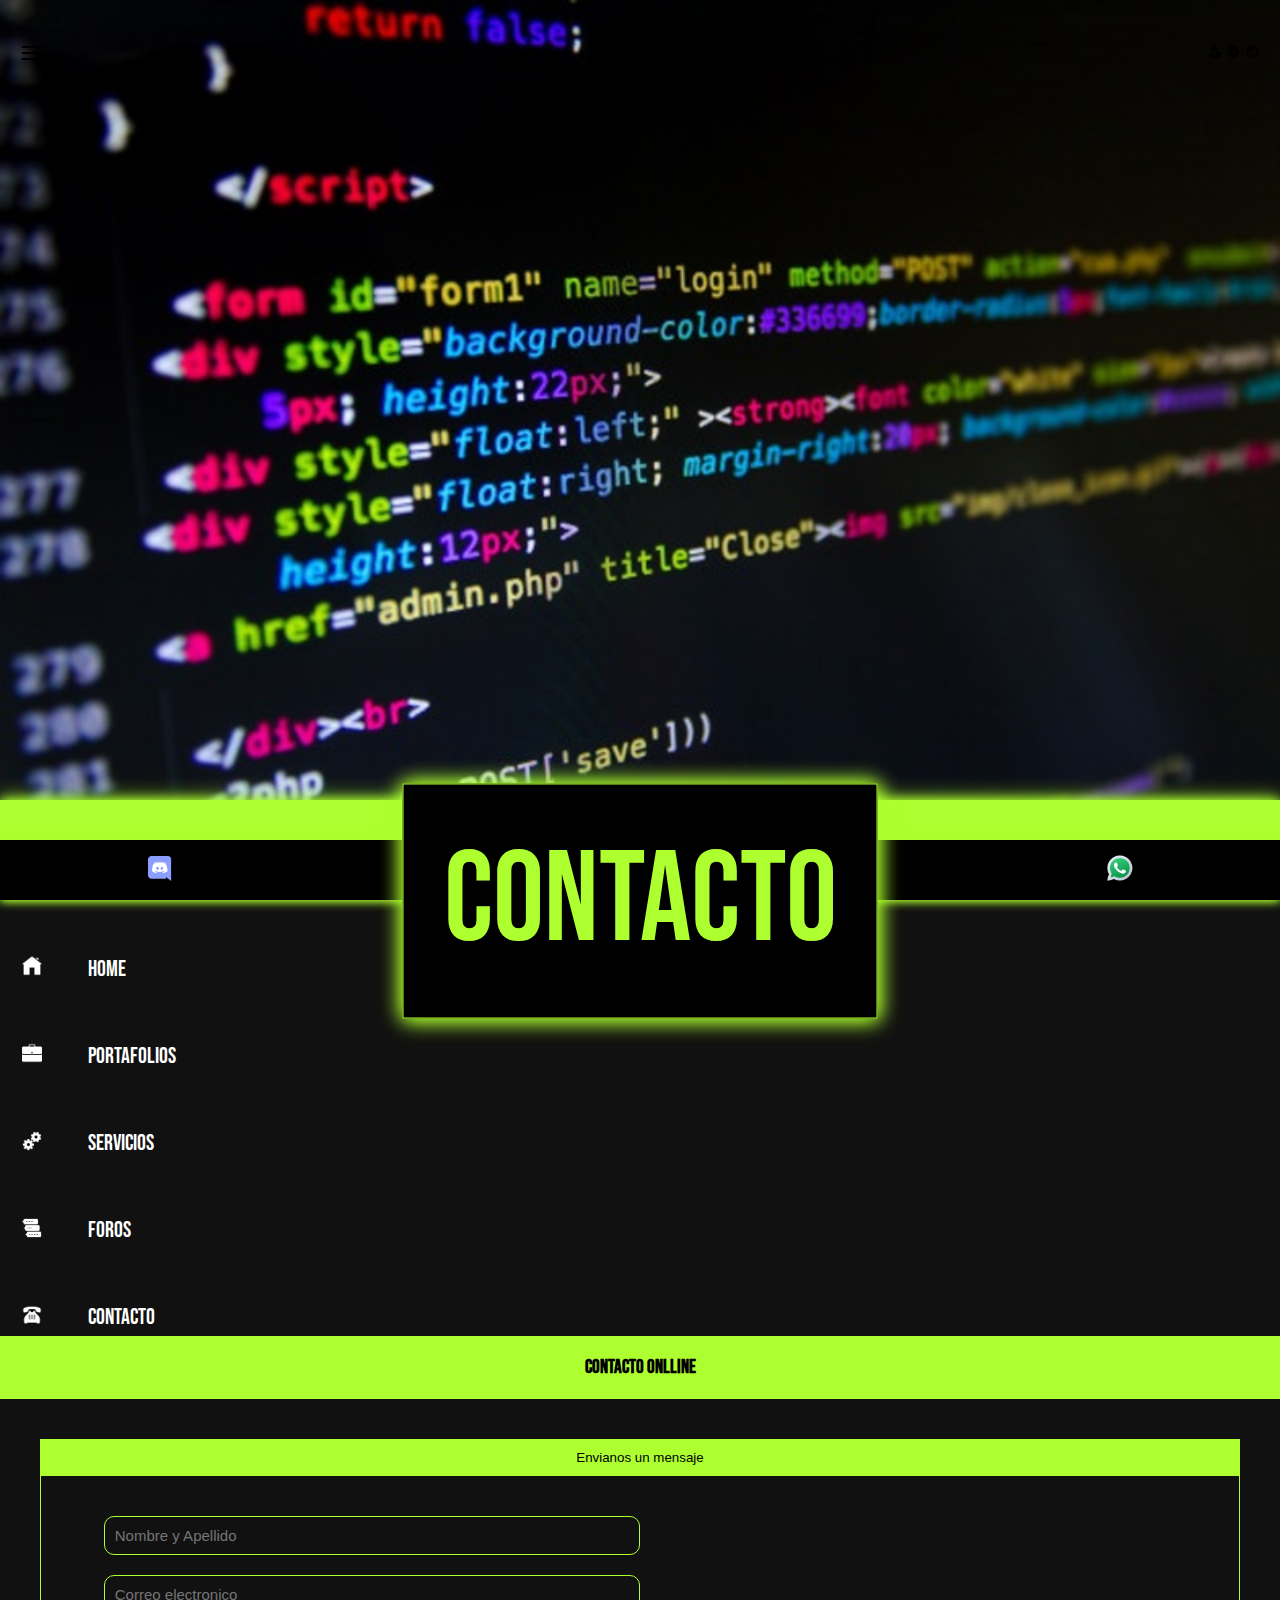
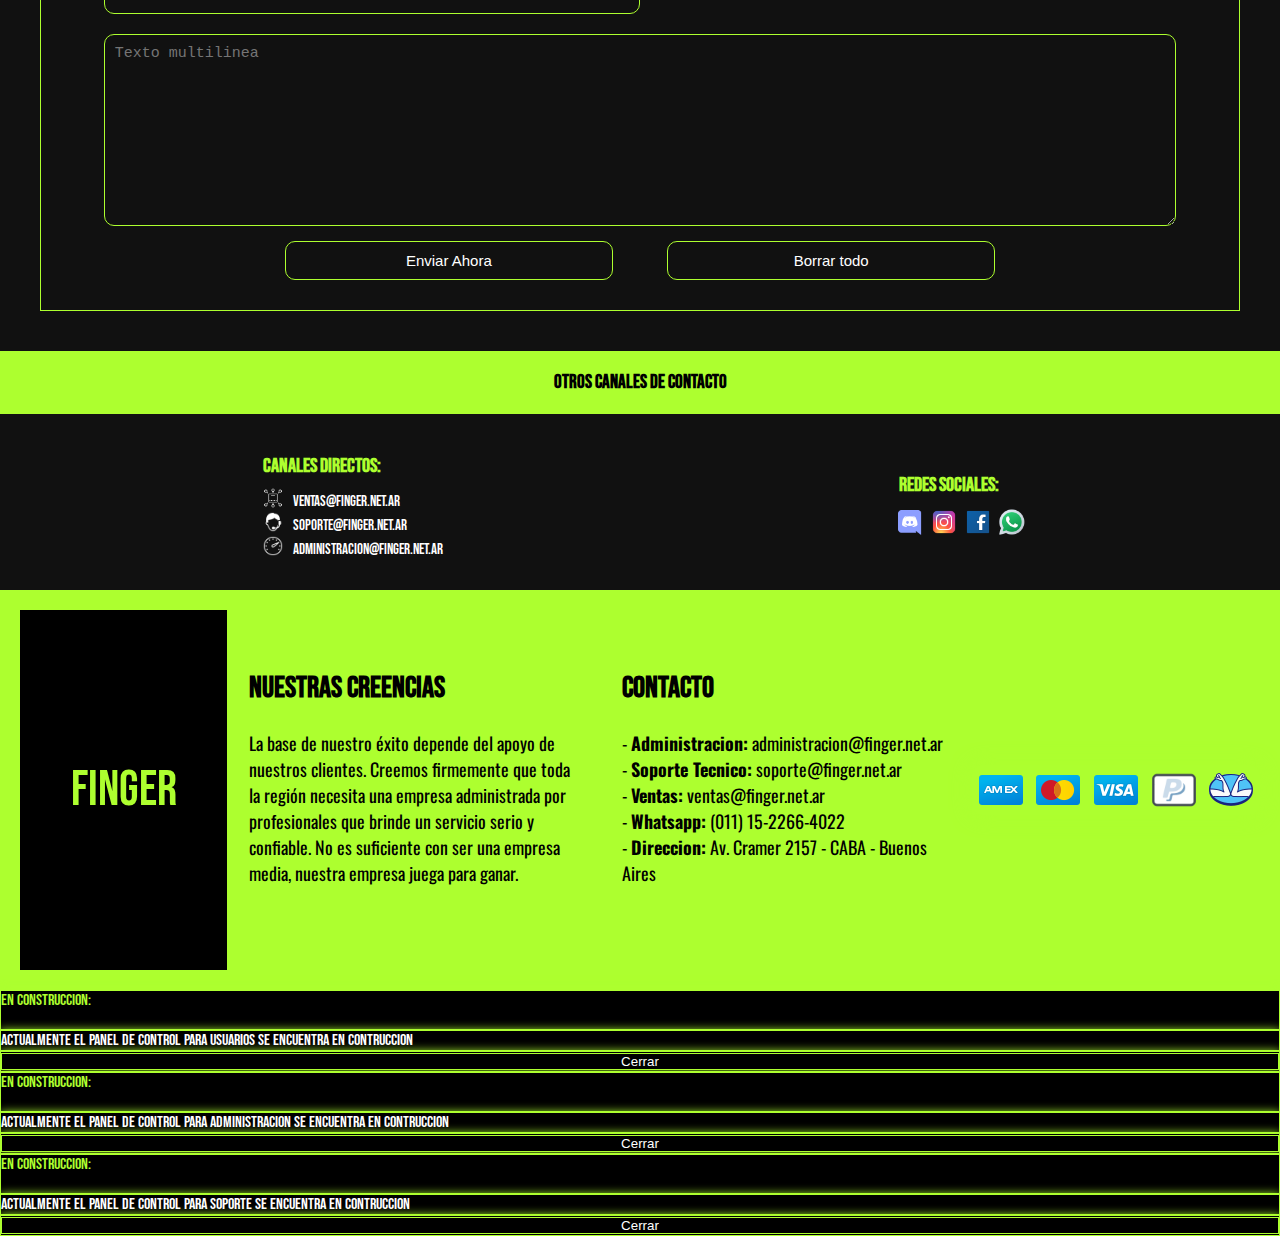
==== commit c7ea0a27: "Cambiando aspecto visual de la web" ====
--- a/contacto.html
+++ b/contacto.html
@@ -117,60 +117,41 @@
     <!-- CONTENIDO -------------------------------------------------------------------------------------------->
     <!-- ENCABEZADOS ------------------------------------------------------------------------------------------>
     <div class="cont-title">
-        <h3 class="title-green">Contacto</h3>
+        <h3 class="title-green">Contacto onlline</h3>
     </div>
     <!--------------------------------------------------------------------------------------------------------->
     <!-- CAJONERA SERVICIOS ----------------------------------------------------------------------------------->
-    <section class="section-grey-3 bg4">
-    <div class="container">  
-        <div class="contenedor-img scale">
-            <p class="parrafo-port">Una vez enviada tu consulta, recuerda que sera respondida dentro de un plazo maximo de 24hr, cuando algun staff lo vea se pondra en contacto contigo por cualquiera de los canales de atencion que tenemos disponibles.</p>
-        </div>     
-    <hr>
-    <div class="formulario-caj">
-    <form action="#">
-        <div class="form-conte">
-        <div class="form-conte-input">
-            <div class="form-floating mb-4 form-input">
-            <input type="email" class="form-control" id="floatingInput" placeholder="name@example.com">
-            <label for="floatingInput">Nombre</label>
-            </div>
-        </div>
-        <div class="form-conte-input">
-            <div class="form-floating mb-4 form-input">
-            <input type="email" class="form-control" id="floatingInput" placeholder="name@example.com">
-            <label for="floatingInput">Apellido</label>
-            </div>
-        </div>
-        </div>
-        <div class="form-conte">
-        <div class="form-conte-input">
-            <div class="form-floating mb-4 form-input">
-            <input type="email" class="form-control" id="floatingInput" placeholder="name@example.com">
-            <label for="floatingInput">Correo Electronico</label>
-            </div>
-        </div>
-        <div class="form-conte-input">
-            <div class="form-floating mb-4 form-input">
-            <input type="password" class="form-control" id="floatingPassword" placeholder="Password">
-            <label for="floatingPassword">N° de contacto</label>
-            </div>
-        </div>
-        </div>
-        <div class="form-conte-input">
-        <div class="form-floating mb-4 form-input">
-            <input type="email" class="form-control" id="floatingInput" placeholder="name@example.com">
-            <label for="floatingInput">Comentario</label>
-        </div>
-        </div>
-        <a href="#">
-        <div class="form-boton">
-            Enviar
-        </div>
-        </a>
-    </form>
-    </div>
-    </div>
+    <section class="section-grey">
+      <div class="container">  
+        <div class="botonera-caj">
+          <button class="btn bg-bar" type="button" data-bs-toggle="collapse" data-bs-target="#collapseExample2" aria-expanded="false" aria-controls="collapseExample">
+            <div class="btn-fin-aco">Envianos un mensaje</div>
+            </button>
+            <div class="collapse botonverde-contenedor-cont" id="collapseExample2">
+                <div class="card-fin formulario">  
+                  <form action="./enviar.php" method="POST">
+                    <div class="form-contenedor">
+                        <input type="text" id="nombre" name="nombre" placeholder="Nombre y Apellido">         
+                    </div>
+
+                    <div  class="form-contenedor">
+                        <input type="text" name="email" id="email" placeholder="Correo electronico" required>
+                    </div>
+                    
+                    <div class="form-contenedor">
+                        <textarea type="text" name="textarea" id="textarea" cols="30" rows="10" placeholder="Texto multilinea"></textarea>
+                    </div>
+
+                    <div class="form-btn">
+                      <input type="submit" value="Enviar Ahora">
+                      <input type="reset" value="Borrar todo">
+                    </div>
+            
+                </form>
+                </div>
+            </div>
+        </div>
+      </div>
     </section>
 
     <div class="cont-title">
--- a/sass/style.css
+++ b/sass/style.css
@@ -1,6 +1,5 @@
 * {
-  -webkit-box-sizing: border-box;
-          box-sizing: border-box;
+  box-sizing: border-box;
   border: 0px;
   padding: 0px;
   margin: 0px;
@@ -27,27 +26,8 @@
 }
 
 .headertopnav1 {
-  display: -webkit-box;
-  display: -ms-flexbox;
-  display: flex;
-  -webkit-box-orient: horizontal;
-  -webkit-box-direction: normal;
-      -ms-flex-flow: row wrap;
-          flex-flow: row wrap;
-  -webkit-box-align: center;
-      -ms-flex-align: center;
-          align-items: center;
-  -ms-flex-line-pack: center;
-      align-content: center;
-  -webkit-box-pack: center;
-      -ms-flex-pack: center;
-          justify-content: center;
-  background-image: url(../img/wall3.jpg);
-  background-size: cover;
-  background-position: center;
-  background-repeat: no-repeat;
-  -webkit-box-shadow: 0px 0px 20px black;
-          box-shadow: 0px 0px 20px black;
+  background-image: url(./img/header.png);
+  box-shadow: 0px 20px 20px #adff2f;
 }
 
 /* ESCRITORIO ********************************************************************************/
@@ -55,119 +35,127 @@
   #id-footer {
     display: block;
   }
+
   #footer-and {
     display: none;
   }
+
+  .contenedor-mob {
+    display: none;
+  }
+
   .botonera-caj {
-    width: 30%;
-    padding: 30px;
-    display: -webkit-box;
-    display: -ms-flexbox;
+    width: 100%;
+    padding: 20px;
     display: flex;
-    -webkit-box-orient: horizontal;
-    -webkit-box-direction: normal;
-        -ms-flex-flow: row wrap;
-            flex-flow: row wrap;
-    -webkit-box-align: center;
-        -ms-flex-align: center;
-            align-items: center;
-    -ms-flex-line-pack: center;
-        align-content: center;
+    flex-flow: row wrap;
+    align-items: center;
+    align-content: center;
     border: 0px;
   }
-  .btn:hover {
-    color: white;
-    -webkit-box-shadow: 0px 0px 20px greenyellow;
-            box-shadow: 0px 0px 20px greenyellow;
-    border: 1px solid greenyellow;
-  }
-  .btn div:hover {
-    color: greenyellow;
-    border: 0px;
-  }
+
   .btn-fin-aco {
-    color: white;
-  }
-  .btn {
-    color: greenyellow;
-    border: 1px solid greenyellow;
-    width: 100%;
-    border: 0px;
-  }
+    color: black;
+  }
+
+  .botonera-caj .btn {
+    width: 100%;
+    height: auto;
+    border: 1px solid greenyellow;
+    padding: 10px;
+    color: greenyellow;
+    background-color: greenyellow;
+  }
+
+  .botonera-caj .btn:hover {
+    box-shadow: 0px 0px 20px greenyellow;
+    width: 100%;
+    border: 1px solid greenyellow;
+    padding: 10px;
+    background-color: greenyellow;
+  }
+
   .card-fin {
     width: 100%;
     height: auto;
-    border: 1px solid greenyellow;
-    -webkit-box-shadow: 0px 0px 20px greenyellow;
-            box-shadow: 0px 0px 20px greenyellow;
-    color: greenyellow;
-  }
+    border-left: 1px solid greenyellow;
+    border-right: 1px solid greenyellow;
+    border-bottom: 1px solid greenyellow;
+    color: greenyellow;
+  }
+
   .parrafo-3 {
     /*font-family: 'Cute Font', cursive;*/
-    padding: 26px;
-    font-family: 'Oswald', sans-serif;
-    font-size: 20px;
-    -webkit-box-orient: horizontal;
-    -webkit-box-direction: normal;
-        -ms-flex-flow: row wrap;
-            flex-flow: row wrap;
+    padding: 30px;
+    font-family: "Oswald", sans-serif;
+    font-size: 15px;
+    flex-flow: row wrap;
     width: 100%;
     height: auto;
     color: white;
     background-color: #111;
     margin: 0;
   }
+
   .parrafo-3 a {
     padding: 5px;
-    font-family: 'Oswald', sans-serif;
+    font-family: "Oswald", sans-serif;
     font-size: 10px;
-    -webkit-box-orient: horizontal;
-    -webkit-box-direction: normal;
-        -ms-flex-flow: row wrap;
-            flex-flow: row wrap;
+    flex-flow: row wrap;
     color: greenyellow;
     background-color: #111;
     margin: 0;
   }
+
+  .parrafo-4 {
+    /*font-family: 'Cute Font', cursive;*/
+    padding: 10px;
+    font-family: "Oswald", sans-serif;
+    font-size: 15px;
+    flex-flow: row wrap;
+    width: 100%;
+    height: auto;
+    color: white;
+    background-color: #111;
+    margin: 0;
+  }
+  .parrafo-4 a {
+    color: greenyellow;
+  }
+  .parrafo-4 a:hover {
+    text-shadow: 0px 0px 20px greenyellow;
+    color: greenyellow;
+  }
+
   .metodo-pagos {
-    display: -webkit-box;
-    display: -ms-flexbox;
     display: flex;
-    -webkit-box-orient: horizontal;
-    -webkit-box-direction: normal;
-    -ms-flex-flow: row wrap;
     flex-flow: row wrap;
-    -webkit-box-pack: center;
-    -ms-flex-pack: center;
     justify-content: center;
-    -webkit-box-align: center;
-    -ms-flex-align: center;
     align-items: center;
-    -ms-flex-line-pack: center;
     align-content: center;
     border: 1px solid greenyellow;
-    -webkit-box-shadow: 0px 0px 20px greenyellow;
     box-shadow: 0px 0px 20px greenyellow;
     border-radius: 10px;
     gap: 1%;
     width: 80%;
   }
+
   .content2 {
     position: relative;
   }
+
   .content2 p {
     color: #fff;
     font-size: 8em;
     position: absolute;
-    -webkit-transform: translate(-50%, -50%);
-            transform: translate(-50%, -50%);
+    transform: translate(-50%, -50%);
     position: absolute;
     margin-top: -34%;
     left: 50%;
-    -webkit-box-shadow: 0px 0px 20px greenyellow;
-            box-shadow: 0px 0px 20px greenyellow;
-    border: 1px solid greenyellow;
-  }
+    box-shadow: 0px 0px 20px greenyellow;
+    border: 1px solid greenyellow;
+  }
+
   .content2 p:nth-child(1) {
     color: transparent;
     -webkit-text-stroke: 2px greenyellow;
@@ -176,27 +164,26 @@
     left: 50%;
     background-color: black;
     padding: 40px;
-    font-family: 'Bebas Neue', cursive;
-    -webkit-box-shadow: 0px 0px 20px greenyellow;
-            box-shadow: 0px 0px 20px greenyellow;
-    border: 1px solid greenyellow;
-  }
+    font-family: "Bebas Neue", cursive;
+    box-shadow: 0px 0px 20px greenyellow;
+    border: 1px solid greenyellow;
+  }
+
   .content2 p:nth-child(2) {
     color: greenyellow;
     -webkit-animation: animate 4s ease-in-out infinite;
             animation: animate 4s ease-in-out infinite;
     background-color: black;
     padding: 40px;
-    font-family: 'Bebas Neue', cursive;
+    font-family: "Bebas Neue", cursive;
     margin-top: -34%;
     left: 50%;
-    -webkit-box-shadow: 0px 0px 20px greenyellow;
-            box-shadow: 0px 0px 20px greenyellow;
-    border: 1px solid greenyellow;
-  }
+    box-shadow: 0px 0px 20px greenyellow;
+    border: 1px solid greenyellow;
+  }
+
   @-webkit-keyframes animate {
-    0%,
-    100% {
+    0%, 100% {
       -webkit-clip-path: polygon(0% 45%, 16% 44%, 33% 50%, 54% 60%, 70% 61%, 84% 59%, 100% 52%, 100% 100%, 0% 100%);
               clip-path: polygon(0% 45%, 16% 44%, 33% 50%, 54% 60%, 70% 61%, 84% 59%, 100% 52%, 100% 100%, 0% 100%);
     }
@@ -205,9 +192,9 @@
               clip-path: polygon(0% 60%, 15% 65%, 34% 66%, 51% 62%, 67% 50%, 84% 45%, 100% 46%, 100% 100%, 0% 100%);
     }
   }
+
   @keyframes animate {
-    0%,
-    100% {
+    0%, 100% {
       -webkit-clip-path: polygon(0% 45%, 16% 44%, 33% 50%, 54% 60%, 70% 61%, 84% 59%, 100% 52%, 100% 100%, 0% 100%);
               clip-path: polygon(0% 45%, 16% 44%, 33% 50%, 54% 60%, 70% 61%, 84% 59%, 100% 52%, 100% 100%, 0% 100%);
     }
@@ -219,42 +206,30 @@
   .logo {
     margin-left: 2%;
   }
+
   .contenedor-central {
-    display: -webkit-box;
-    display: -ms-flexbox;
     display: flex;
-    -webkit-box-pack: space-evenly;
-        -ms-flex-pack: space-evenly;
-            justify-content: space-evenly;
-    -webkit-box-align: center;
-        -ms-flex-align: center;
-            align-items: center;
-    -ms-flex-line-pack: center;
-        align-content: center;
+    justify-content: space-evenly;
+    align-items: center;
+    align-content: center;
     width: 100%;
     height: auto;
     color: white;
-    font-family: 'Bebas Neue', cursive;
-  }
+    font-family: "Bebas Neue", cursive;
+  }
+
   .redes {
-    font-family: 'Bebas Neue', cursive;
+    font-family: "Bebas Neue", cursive;
     color: greenyellow;
     font-size: 25px;
     background-color: greenyellow;
-    display: -webkit-box;
-    display: -ms-flexbox;
     display: flex;
-    -webkit-box-shadow: 0px 0px 10px greenyellow;
-            box-shadow: 0px 0px 10px greenyellow;
+    box-shadow: 0px 0px 10px greenyellow;
     height: 16%;
     width: 100%;
-    -ms-flex-pack: distribute;
-        justify-content: space-around;
-    -webkit-box-align: center;
-        -ms-flex-align: center;
-            align-items: center;
-    -ms-flex-line-pack: center;
-        align-content: center;
+    justify-content: space-around;
+    align-items: center;
+    align-content: center;
   }
   .redes p {
     margin-top: 8%;
@@ -267,73 +242,51 @@
   .redes img {
     padding: 0px;
   }
+
   .redes2 {
-    -ms-flex-pack: distribute;
-        justify-content: space-around;
-    -webkit-box-align: center;
-        -ms-flex-align: center;
-            align-items: center;
-    -ms-flex-line-pack: center;
-        align-content: center;
+    justify-content: space-around;
+    align-items: center;
+    align-content: center;
     background-color: black;
-    display: -webkit-box;
-    display: -ms-flexbox;
     display: flex;
-    -webkit-box-shadow: 0px 0px 10px greenyellow;
     box-shadow: 0px 0px 10px greenyellow;
     height: 60px;
     position: absolute;
     bottom: 0;
     width: 100%;
   }
+
   .parrafo-port {
     padding: 10px;
     font-size: 15px;
     color: white;
   }
+
   .navegador-tit {
     background-color: black;
-    -webkit-box-shadow: 0px 0px 10px greenyellow;
-            box-shadow: 0px 0px 10px greenyellow;
+    box-shadow: 0px 0px 10px greenyellow;
     height: 6%;
     width: 100%;
     color: white;
-    font-family: 'Bebas Neue', cursive;
+    font-family: "Bebas Neue", cursive;
     font-size: 20px;
     padding: 5px;
-    display: -webkit-box;
-    display: -ms-flexbox;
     display: flex;
-    -webkit-box-orient: horizontal;
-    -webkit-box-direction: normal;
-        -ms-flex-flow: row wrap;
-            flex-flow: row wrap;
-    -webkit-box-pack: center;
-        -ms-flex-pack: center;
-            justify-content: center;
+    flex-flow: row wrap;
+    justify-content: center;
     cursor: pointer;
   }
   .navegador-tit p:hover {
     color: greenyellow;
-    -webkit-transition: all 1s;
     transition: all 1s;
   }
+
   .alert2 {
-    display: -webkit-box;
-    display: -ms-flexbox;
     display: flex;
-    -webkit-box-orient: horizontal;
-    -webkit-box-direction: normal;
-        -ms-flex-flow: row wrap;
-            flex-flow: row wrap;
-    -webkit-box-align: center;
-        -ms-flex-align: center;
-            align-items: center;
-    -ms-flex-line-pack: center;
-        align-content: center;
-    -webkit-box-pack: justify;
-        -ms-flex-pack: justify;
-            justify-content: space-between;
+    flex-flow: row wrap;
+    align-items: center;
+    align-content: center;
+    justify-content: space-between;
     --bs-alert-bg: transparent;
     --bs-alert-padding-x: 1rem;
     --bs-alert-padding-y: 1rem;
@@ -353,163 +306,201 @@
   .alert2 p {
     margin-bottom: 0rem;
   }
-}
-
+
+  .headertopnav1 {
+    background-image: url(./img/header.png);
+    box-shadow: 0px 20px 20px greenyellow;
+    height: auto;
+    width: 100%;
+  }
+
+  .contenedor-central .contenedor-img a {
+    color: greenyellow;
+    border: 1px solid greenyellow;
+    padding: 10px;
+  }
+  .contenedor-central .contenedor-img a:hover {
+    color: black;
+    background-color: greenyellow;
+    box-shadow: 0px 0px 10px greenyellow;
+  }
+
+  .btn-ver {
+    margin-top: 2%;
+  }
+}
 /* ANDROID ******************************************************/
 @media screen and (max-width: 550px) {
   #id-footer {
     display: none;
   }
+
+  #port-cajonx2 {
+    display: none;
+  }
+
   #footer-and {
     display: block;
   }
+
   #promociones {
     display: none;
   }
+
   #promo {
     display: none;
   }
+
   #promociones-tit {
     display: none;
   }
+
+  .contenedor-desk {
+    display: none;
+  }
+
+  .contenedor-mob {
+    width: 100%;
+    display: block;
+  }
+
+  #offcanvasExample {
+    width: 100%;
+  }
+
   .botonera-caj {
     width: 100%;
     padding: 10px;
-    display: -webkit-box;
-    display: -ms-flexbox;
     display: flex;
-    -webkit-box-orient: vertical;
-    -webkit-box-direction: normal;
-        -ms-flex-flow: column wrap;
-            flex-flow: column wrap;
-    -webkit-box-pack: justify;
-        -ms-flex-pack: justify;
-            justify-content: space-between;
-    -webkit-box-align: center;
-        -ms-flex-align: center;
-            align-items: center;
-    -ms-flex-line-pack: center;
-        align-content: center;
-  }
+    flex-flow: column wrap;
+    justify-content: space-between;
+    align-items: center;
+    align-content: center;
+  }
+
   .btn:hover {
     color: greenyellow;
     border: 1px solid greenyellow;
   }
-  .btn div:hover {
-    color: greenyellow;
-    border: 0px;
-  }
+
   .btn-fin-aco {
-    color: white;
-  }
+    color: black;
+  }
+
   .btn {
-    color: greenyellow;
-    width: 100%;
-    border: 1px solid greenyellow;
-  }
+    width: 100%;
+    border: 1px solid greenyellow;
+  }
+
   .card-fin {
     width: 100%;
     height: auto;
     border: 1px solid greenyellow;
     color: greenyellow;
   }
+
   .parrafo-3 {
     /*font-family: 'Cute Font', cursive;*/
     padding: 26px;
-    font-family: 'Oswald', sans-serif;
+    font-family: "Oswald", sans-serif;
     font-size: 15px;
-    -webkit-box-orient: horizontal;
-    -webkit-box-direction: normal;
-        -ms-flex-flow: row wrap;
-            flex-flow: row wrap;
+    flex-flow: row wrap;
     width: 100%;
     height: auto;
     color: white;
     background-color: #111;
     margin: 0;
   }
+
   .parrafo-3 a {
     padding: 5px;
-    font-family: 'Oswald', sans-serif;
+    font-family: "Oswald", sans-serif;
     font-size: 8px;
-    -webkit-box-orient: horizontal;
-    -webkit-box-direction: normal;
-        -ms-flex-flow: row wrap;
-            flex-flow: row wrap;
-    color: greenyellow;
+    flex-flow: row wrap;
+    color: #adff2f;
     background-color: #111;
     margin: 0;
   }
+
+  .parrafo-4 {
+    /*font-family: 'Cute Font', cursive;*/
+    padding: 10px;
+    font-family: "Oswald", sans-serif;
+    font-size: 15px;
+    flex-flow: row wrap;
+    width: 100%;
+    height: auto;
+    color: white;
+    background-color: #111;
+    margin: 0;
+  }
+  .parrafo-4 a {
+    color: greenyellow;
+  }
+  .parrafo-4 a:hover {
+    text-shadow: 0px 0px 20px greenyellow;
+    color: greenyellow;
+  }
+
   .metodo-pagos {
-    display: -webkit-box;
-    display: -ms-flexbox;
     display: flex;
-    -webkit-box-orient: horizontal;
-    -webkit-box-direction: normal;
-    -ms-flex-flow: row wrap;
     flex-flow: row wrap;
-    -webkit-box-pack: center;
-    -ms-flex-pack: center;
     justify-content: center;
-    -webkit-box-align: center;
-    -ms-flex-align: center;
     align-items: center;
-    -ms-flex-line-pack: center;
     align-content: center;
     border: 1px solid greenyellow;
-    -webkit-box-shadow: 0px 0px 20px greenyellow;
     box-shadow: 0px 0px 20px greenyellow;
     border-radius: 10px;
     gap: 1%;
     width: 100%;
     margin-left: 5%;
   }
+
   .content2 {
     position: relative;
   }
+
   .content2 p {
     color: #fff;
     font-size: 60px;
     position: absolute;
-    -webkit-transform: translate(-50%, -50%);
-            transform: translate(-50%, -50%);
+    transform: translate(-50%, -50%);
     position: absolute;
     margin-top: -115%;
     left: 50%;
-    -webkit-box-shadow: 0px 0px 20px greenyellow;
-            box-shadow: 0px 0px 20px greenyellow;
+    box-shadow: 0px 0px 20px greenyellow;
     border: 1px solid greenyellow;
     background-color: greenyellow;
   }
+
   .content2 p:nth-child(1) {
     color: transparent;
     -webkit-text-stroke: 2px greenyellow;
     position: absolute;
-    margin-top: -115%;
+    margin-top: -105%;
     left: 50%;
     background-color: black;
     padding: 40px;
-    font-family: 'Bebas Neue', cursive;
-    -webkit-box-shadow: 0px 0px 20px greenyellow;
-            box-shadow: 0px 0px 20px greenyellow;
-    border: 1px solid greenyellow;
-  }
+    font-family: "Bebas Neue", cursive;
+    box-shadow: 0px 0px 20px greenyellow;
+    border: 1px solid greenyellow;
+  }
+
   .content2 p:nth-child(2) {
     color: greenyellow;
     -webkit-animation: animate 4s ease-in-out infinite;
             animation: animate 4s ease-in-out infinite;
     background-color: black;
     padding: 40px;
-    font-family: 'Bebas Neue', cursive;
-    margin-top: -115%;
+    font-family: "Bebas Neue", cursive;
+    margin-top: -105%;
     left: 50%;
-    -webkit-box-shadow: 0px 0px 20px greenyellow;
-            box-shadow: 0px 0px 20px greenyellow;
-    border: 1px solid greenyellow;
-  }
+    box-shadow: 0px 0px 20px greenyellow;
+    border: 1px solid greenyellow;
+  }
+
   @-webkit-keyframes animate {
-    0%,
-    100% {
+    0%, 100% {
       -webkit-clip-path: polygon(0% 45%, 16% 44%, 33% 50%, 54% 60%, 70% 61%, 84% 59%, 100% 52%, 100% 100%, 0% 100%);
               clip-path: polygon(0% 45%, 16% 44%, 33% 50%, 54% 60%, 70% 61%, 84% 59%, 100% 52%, 100% 100%, 0% 100%);
     }
@@ -518,9 +509,9 @@
               clip-path: polygon(0% 60%, 15% 65%, 34% 66%, 51% 62%, 67% 50%, 84% 45%, 100% 46%, 100% 100%, 0% 100%);
     }
   }
+
   @keyframes animate {
-    0%,
-    100% {
+    0%, 100% {
       -webkit-clip-path: polygon(0% 45%, 16% 44%, 33% 50%, 54% 60%, 70% 61%, 84% 59%, 100% 52%, 100% 100%, 0% 100%);
               clip-path: polygon(0% 45%, 16% 44%, 33% 50%, 54% 60%, 70% 61%, 84% 59%, 100% 52%, 100% 100%, 0% 100%);
     }
@@ -532,61 +523,49 @@
   .logo {
     margin-left: 8%;
   }
+
   .contenedor-central {
     width: 100%;
     height: auto;
     color: white;
-    font-family: 'Bebas Neue', cursive;
-  }
+    font-family: "Bebas Neue", cursive;
+  }
+
   .contenedor-img {
-    display: -webkit-box;
-    display: -ms-flexbox;
     display: flex;
-    -webkit-box-orient: horizontal;
-    -webkit-box-direction: normal;
-        -ms-flex-flow: row wrap;
-            flex-flow: row wrap;
-    -webkit-box-align: center;
-        -ms-flex-align: center;
-            align-items: center;
-    -ms-flex-line-pack: center;
-        align-content: center;
-    -webkit-box-pack: center;
-        -ms-flex-pack: center;
-            justify-content: center;
+    flex-flow: row wrap;
+    align-items: center;
+    align-content: center;
+    justify-content: center;
     border: 1px solid greenyellow;
     padding: 20px;
     background-color: #111;
     margin: 2%;
-    font-family: 'Bebas Neue', cursive;
-  }
+    font-family: "Bebas Neue", cursive;
+  }
+
   .parrafo-port {
     padding: 20px;
     font-size: 20px;
     color: white;
   }
+
   .contenedor-img img {
     margin-top: 20px;
   }
+
   .redes {
-    font-family: 'Bebas Neue', cursive;
+    font-family: "Bebas Neue", cursive;
     color: greenyellow;
     font-size: 25px;
     background-color: greenyellow;
-    display: -webkit-box;
-    display: -ms-flexbox;
     display: flex;
-    -webkit-box-shadow: 0px 0px 10px greenyellow;
-            box-shadow: 0px 0px 10px greenyellow;
+    box-shadow: 0px 0px 10px greenyellow;
     height: 15.7%;
     width: 100%;
-    -ms-flex-pack: distribute;
-        justify-content: space-around;
-    -webkit-box-align: center;
-        -ms-flex-align: center;
-            align-items: center;
-    -ms-flex-line-pack: center;
-        align-content: center;
+    justify-content: space-around;
+    align-items: center;
+    align-content: center;
   }
   .redes p {
     margin-top: 8%;
@@ -599,68 +578,45 @@
   .redes img {
     padding: 0px;
   }
+
   .redes2 {
-    -ms-flex-pack: distribute;
-        justify-content: space-around;
-    -webkit-box-align: center;
-        -ms-flex-align: center;
-            align-items: center;
-    -ms-flex-line-pack: center;
-        align-content: center;
+    justify-content: space-around;
+    align-items: center;
+    align-content: center;
     background-color: black;
-    display: -webkit-box;
-    display: -ms-flexbox;
     display: flex;
-    -webkit-box-shadow: 0px 0px 10px greenyellow;
     box-shadow: 0px 0px 10px greenyellow;
     height: 60px;
     position: absolute;
     bottom: 0;
     width: 100%;
   }
+
   .navegador-tit {
     background-color: black;
-    -webkit-box-shadow: 0px 0px 10px greenyellow;
-            box-shadow: 0px 0px 10px greenyellow;
+    box-shadow: 0px 0px 10px greenyellow;
     height: 6%;
     width: 100%;
     color: white;
-    font-family: 'Bebas Neue', cursive;
+    font-family: "Bebas Neue", cursive;
     font-size: 20px;
     padding: 8px;
-    display: -webkit-box;
-    display: -ms-flexbox;
     display: flex;
-    -webkit-box-orient: horizontal;
-    -webkit-box-direction: normal;
-        -ms-flex-flow: row wrap;
-            flex-flow: row wrap;
-    -webkit-box-pack: center;
-        -ms-flex-pack: center;
-            justify-content: center;
+    flex-flow: row wrap;
+    justify-content: center;
     cursor: pointer;
   }
   .navegador-tit p:hover {
-    color: greenyellow;
-    -webkit-transition: all 1s;
+    color: #adff2f;
     transition: all 1s;
   }
+
   .alert2 {
-    display: -webkit-box;
-    display: -ms-flexbox;
     display: flex;
-    -webkit-box-orient: horizontal;
-    -webkit-box-direction: normal;
-        -ms-flex-flow: row wrap;
-            flex-flow: row wrap;
-    -webkit-box-align: center;
-        -ms-flex-align: center;
-            align-items: center;
-    -ms-flex-line-pack: center;
-        align-content: center;
-    -webkit-box-pack: center;
-        -ms-flex-pack: center;
-            justify-content: center;
+    flex-flow: row wrap;
+    align-items: center;
+    align-content: center;
+    justify-content: center;
     --bs-alert-bg: transparent;
     --bs-alert-padding-x: 1rem;
     --bs-alert-padding-y: 1rem;
@@ -680,8 +636,23 @@
   .alert2 p {
     margin-bottom: 0rem;
   }
-}
-
+
+  .contenedor-central .contenedor-img a {
+    color: greenyellow;
+    border: 1px solid greenyellow;
+    padding: 10px;
+  }
+  .contenedor-central .contenedor-img a:hover {
+    color: black;
+    background-color: greenyellow;
+    box-shadow: 0px 0px 10px greenyellow;
+  }
+
+  .btn-ver {
+    margin-top: 2%;
+    width: 100%;
+  }
+}
 body::-webkit-scrollbar {
   width: 7px;
   background-color: black;
@@ -691,48 +662,47 @@
 body::-webkit-scrollbar-thumb {
   background: greenyellow;
   border-radius: 5px;
-  -webkit-box-shadow: 0px 0px 40px greenyellow;
   box-shadow: 0px 0px 40px greenyellow;
 }
 
 .borde-img {
-  -webkit-box-shadow: 0px 0px 20px greenyellow;
-          box-shadow: 0px 0px 20px greenyellow;
+  box-shadow: 0px 0px 20px greenyellow;
 }
 
 .borde-img-circular {
-  -webkit-box-shadow: 0px 0px 20px greenyellow;
-          box-shadow: 0px 0px 20px greenyellow;
+  box-shadow: 0px 0px 20px greenyellow;
   border-radius: 50%;
 }
 
 .scale {
-  -webkit-transform: scale(1, 1);
-          transform: scale(1, 1);
+  transform: scale(1, 1);
   margin: 0 auto;
 }
 
 .scale:hover {
-  -webkit-transform: scale(1.2, 1.2);
-          transform: scale(1.2, 1.2);
-  -webkit-transition: all 1s;
+  transform: scale(1.1, 1.1);
   transition: all 1s;
 }
 
 .scale2 {
-  -webkit-transform: scale(1, 1);
-          transform: scale(1, 1);
+  transform: scale(1, 1);
   margin: 0 auto;
 }
 
 .scale2:hover {
-  -webkit-transform: scale(2, 2);
-          transform: scale(2, 2);
-  -webkit-transition: all 1s;
+  transform: scale(2, 2);
   transition: all 1s;
 }
 
 /* BANNERS ***********************************************************************************/
+.card-bk {
+  background-image: url(../img/card-bk.png);
+  background-position: center;
+  background-repeat: no-repeat;
+  background-size: cover;
+  height: auto;
+}
+
 .bg1 {
   background-image: url(../img/bk-fin.png);
   background-position: center;
@@ -766,7 +736,7 @@
 }
 
 .bg-bar {
-  background-image: url(../img/bg-bar.png);
+  background-image: url(../img/btn-bk.png);
   background-position: center;
   background-repeat: no-repeat;
   background-size: cover;
@@ -879,28 +849,17 @@
 
 /*********************************************************************************************/
 .top-navbar {
-  display: -webkit-box;
-  display: -ms-flexbox;
-  display: flex;
-  -webkit-box-orient: horizontal;
-  -webkit-box-direction: normal;
-      -ms-flex-flow: row wrap;
-          flex-flow: row wrap;
-  -webkit-box-pack: justify;
-      -ms-flex-pack: justify;
-          justify-content: space-between;
-  -webkit-box-align: center;
-      -ms-flex-align: center;
-          align-items: center;
-  -ms-flex-line-pack: center;
-      align-content: center;
+  display: flex;
+  flex-flow: row wrap;
+  justify-content: space-between;
+  align-items: center;
+  align-content: center;
   width: 100%;
   padding: 20px;
   position: fixed;
   top: 0px;
   text-align: center;
-  -webkit-transition: .5s;
-  transition: .5s;
+  transition: 0.5s;
   z-index: 999;
 }
 
@@ -913,10 +872,8 @@
   font-family: sans-serif;
   cursor: pointer;
   border-radius: 10px;
-  -webkit-transition: .5s;
-  transition: .5s;
-  -webkit-box-shadow: 0px 0px 20px black;
-          box-shadow: 0px 0px 20px black;
+  transition: 0.5s;
+  box-shadow: 0px 0px 20px black;
 }
 
 .top-navbar div div:hover {
@@ -931,62 +888,37 @@
 .offcanvas-header {
   background-color: black;
   color: white;
-  -webkit-box-shadow: 0px 0px 20px greenyellow;
-          box-shadow: 0px 0px 20px greenyellow;
+  box-shadow: 0px 0px 20px greenyellow;
 }
 
 .offcanvas {
-  -webkit-box-shadow: 0px 0px 20px greenyellow;
-          box-shadow: 0px 0px 20px greenyellow;
+  box-shadow: 0px 0px 20px greenyellow;
 }
 
 .btn-top {
-  display: -webkit-box;
-  display: -ms-flexbox;
-  display: flex;
-  -webkit-box-orient: horizontal;
-  -webkit-box-direction: normal;
-      -ms-flex-flow: row wrap;
-          flex-flow: row wrap;
-  -webkit-box-align: center;
-      -ms-flex-align: center;
-          align-items: center;
-  -ms-flex-line-pack: center;
-      align-content: center;
-  -webkit-box-pack: center;
-      -ms-flex-pack: center;
-          justify-content: center;
+  display: flex;
+  flex-flow: row wrap;
+  align-items: center;
+  align-content: center;
+  justify-content: center;
 }
 
 .left-btn {
-  display: -webkit-box;
-  display: -ms-flexbox;
-  display: flex;
-  -webkit-box-orient: vertical;
-  -webkit-box-direction: normal;
-      -ms-flex-flow: column wrap;
-          flex-flow: column wrap;
-  -webkit-box-pack: center;
-      -ms-flex-pack: center;
-          justify-content: center;
-  -webkit-box-align: center;
-      -ms-flex-align: center;
-          align-items: center;
-  -ms-flex-line-pack: center;
-      align-content: center;
+  display: flex;
+  flex-flow: column wrap;
+  justify-content: center;
+  align-items: center;
+  align-content: center;
   font-size: 20px;
   margin-top: 5%;
-  font-family: 'Bebas Neue', cursive;
-}
-
+  font-family: "Bebas Neue", cursive;
+}
 .left-btn a {
   font-size: 20px;
   color: white;
 }
-
 .left-btn a:hover {
   color: greenyellow;
-  -webkit-transition: all 1s;
   transition: all 1s;
 }
 
@@ -995,38 +927,25 @@
 }
 
 .menu-left-new {
-  display: -webkit-box;
-  display: -ms-flexbox;
-  display: flex;
-  -webkit-box-orient: horizontal;
-  -webkit-box-direction: normal;
-      -ms-flex-flow: row wrap;
-          flex-flow: row wrap;
-  -webkit-box-pack: start;
-      -ms-flex-pack: start;
-          justify-content: flex-start;
-  -webkit-box-align: center;
-      -ms-flex-align: center;
-          align-items: center;
-  -ms-flex-line-pack: center;
-      align-content: center;
+  display: flex;
+  flex-flow: row wrap;
+  justify-content: flex-start;
+  align-items: center;
+  align-content: center;
   width: 91%;
   gap: 4%;
   margin-top: 4%;
   height: auto;
   color: white;
-  font-family: 'Bebas Neue', cursive;
+  font-family: "Bebas Neue", cursive;
   font-size: 135%;
   margin-left: 17px;
   padding: 5px;
 }
-
 .menu-left-new a {
   color: white;
 }
-
 .menu-left-new a:hover {
-  -webkit-transition: all 1s;
   transition: all 1s;
   color: greenyellow;
 }
@@ -1039,11 +958,10 @@
 }
 */
 .finbtn {
-  font-family: 'Bebas Neue', cursive;
+  font-family: "Bebas Neue", cursive;
   font-size: 30px;
   color: black;
   padding: 15px;
-  -webkit-transition: all 1s;
   transition: all 1s;
 }
 
@@ -1054,28 +972,20 @@
 }
 
 .logo2 {
-  font-family: 'Bebas Neue', cursive;
+  font-family: "Bebas Neue", cursive;
   font-size: 30px;
   padding: 10px;
-  display: -webkit-box;
-  display: -ms-flexbox;
-  display: flex;
-  -webkit-box-orient: horizontal;
-  -webkit-box-direction: normal;
-  -ms-flex-flow: row wrap;
-  flex-flow: row wrap;
-  -webkit-box-align: center;
-  -ms-flex-align: center;
+  display: flex;
+  flex-flow: row wrap;
   align-items: center;
   margin-left: 30px;
 }
 
 .finbtn2 {
-  font-family: 'Bebas Neue', cursive;
+  font-family: "Bebas Neue", cursive;
   font-size: 30px;
   color: black;
   padding: 15px;
-  -webkit-transition: all 1s;
   transition: all 1s;
 }
 
@@ -1089,8 +999,8 @@
   width: 100%;
   background-color: #111;
   height: auto;
-  color: white;
-  font-family: 'Bebas Neue', cursive;
+  color: greenyellow;
+  font-family: "Bebas Neue", cursive;
 }
 
 .section-grey-2 {
@@ -1098,77 +1008,46 @@
   background-color: #111;
   height: auto;
   color: white;
-  font-family: 'Bebas Neue', cursive;
+  font-family: "Bebas Neue", cursive;
   padding: 20px;
 }
 
 .title-green {
-  display: -webkit-box;
-  display: -ms-flexbox;
-  display: flex;
-  -webkit-box-align: center;
-      -ms-flex-align: center;
-          align-items: center;
-  -ms-flex-line-pack: center;
-      align-content: center;
-  -webkit-box-pack: center;
-      -ms-flex-pack: center;
-          justify-content: center;
-  width: 100%;
-  height: auto;
-  background-color: greenyellow;
+  display: flex;
+  align-items: center;
+  align-content: center;
+  justify-content: center;
+  width: 100%;
+  height: auto;
+  background-color: #adff2f;
   color: black;
   padding: 20px;
   margin: 0px;
-  font-family: 'Bebas Neue', cursive;
+  font-family: "Bebas Neue", cursive;
 }
 
 .cont-title {
-  display: -webkit-box;
-  display: -ms-flexbox;
-  display: flex;
-  -webkit-box-align: center;
-      -ms-flex-align: center;
-          align-items: center;
-  -ms-flex-line-pack: center;
-      align-content: center;
-  -webkit-box-pack: center;
-      -ms-flex-pack: center;
-          justify-content: center;
+  display: flex;
+  align-items: center;
+  align-content: center;
+  justify-content: center;
 }
 
 .container {
-  display: -webkit-box;
-  display: -ms-flexbox;
-  display: flex;
-  -webkit-box-orient: horizontal;
-  -webkit-box-direction: normal;
-      -ms-flex-flow: row wrap;
-          flex-flow: row wrap;
-  -webkit-box-pack: justify;
-      -ms-flex-pack: justify;
-          justify-content: space-between;
-  -webkit-box-align: center;
-      -ms-flex-align: center;
-          align-items: center;
-  -ms-flex-line-pack: center;
-      align-content: center;
+  display: flex;
+  flex-flow: row wrap;
+  justify-content: space-between;
+  align-items: center;
+  align-content: center;
   padding: 20px;
   width: 100%;
 }
 
 .cont-contenido {
-  display: -webkit-box;
-  display: -ms-flexbox;
-  display: flex;
-  -webkit-box-align: center;
-      -ms-flex-align: center;
-          align-items: center;
-  -ms-flex-line-pack: center;
-      align-content: center;
-  -webkit-box-pack: center;
-      -ms-flex-pack: center;
-          justify-content: center;
+  display: flex;
+  align-items: center;
+  align-content: center;
+  justify-content: center;
   width: 100%;
   height: auto;
   color: white;
@@ -1176,19 +1055,17 @@
 }
 
 .botonverde-contenedor-cont {
-  font-family: 'Bebas Neue', cursive;
-  width: 100%;
-  -webkit-transition: all 1s;
+  font-family: "Bebas Neue", cursive;
+  width: 100%;
   transition: all 1s;
 }
 
 .contenedor-parrafo {
   width: 100%;
   font-size: 30px;
-  -webkit-box-shadow: 0px 0px 20px greenyellow;
-          box-shadow: 0px 0px 20px greenyellow;
+  box-shadow: 0px 0px 20px greenyellow;
   padding: 30px;
-  font-family: 'Bebas Neue', cursive;
+  font-family: "Bebas Neue", cursive;
 }
 
 .contenedor-img {
@@ -1196,25 +1073,15 @@
   padding: 20px;
   background-color: #111;
   margin: 2%;
-  font-family: 'Bebas Neue', cursive;
+  font-family: "Bebas Neue", cursive;
 }
 
 .p-btn {
-  display: -webkit-box;
-  display: -ms-flexbox;
-  display: flex;
-  -webkit-box-orient: horizontal;
-  -webkit-box-direction: normal;
-      -ms-flex-flow: row wrap;
-          flex-flow: row wrap;
-  -webkit-box-align: center;
-      -ms-flex-align: center;
-          align-items: center;
-  -ms-flex-line-pack: center;
-      align-content: center;
-  -webkit-box-pack: center;
-      -ms-flex-pack: center;
-          justify-content: center;
+  display: flex;
+  flex-flow: row wrap;
+  align-items: center;
+  align-content: center;
+  justify-content: center;
   width: 100%;
   border: 1px solid greenyellow;
   padding: 10px;
@@ -1222,45 +1089,78 @@
 }
 
 .p-btn:hover {
-  display: -webkit-box;
-  display: -ms-flexbox;
-  display: flex;
-  -webkit-box-orient: horizontal;
-  -webkit-box-direction: normal;
-      -ms-flex-flow: row wrap;
-          flex-flow: row wrap;
-  -webkit-box-align: center;
-      -ms-flex-align: center;
-          align-items: center;
-  -ms-flex-line-pack: center;
-      align-content: center;
-  -webkit-box-pack: center;
-      -ms-flex-pack: center;
-          justify-content: center;
+  display: flex;
+  flex-flow: row wrap;
+  align-items: center;
+  align-content: center;
+  justify-content: center;
   width: 100%;
   border: 1px solid greenyellow;
   color: black;
-  -webkit-box-shadow: 0px 0px 20px greenyellow;
-          box-shadow: 0px 0px 20px greenyellow;
+  box-shadow: 0px 0px 20px greenyellow;
   background-color: greenyellow;
 }
 
+.section-fotografia {
+  display: flex;
+  flex-flow: row wrap;
+  align-items: center;
+  align-content: center;
+  justify-content: center;
+  padding: 10px;
+}
+
+.section-fotografia img {
+  width: 87%;
+  height: auto;
+  border: 1px solid greenyellow;
+  border-radius: 50%;
+  box-shadow: 0px 0px 20px greenyellow;
+}
+
+.tit-nove {
+  font-size: 50px;
+  margin-left: 1%;
+  color: greenyellow;
+}
+
+.tit-mini {
+  font-size: 22px;
+  margin-left: 1%;
+}
+
+.tex-nove {
+  font-size: 21px;
+  margin-left: 1%;
+}
+
+.tex-nove2 {
+  font-size: 20px;
+  margin-left: 1%;
+}
+
+.hr1 {
+  width: 80%;
+  background-color: greenyellow;
+  margin-left: 10%;
+  opacity: 100%;
+}
+
+.card-port {
+  display: flex;
+  flex-flow: row wrap;
+  align-items: flex-start;
+  align-content: center;
+  justify-content: space-between;
+  gap: 70px;
+}
+
 .section-promo {
-  display: -webkit-box;
-  display: -ms-flexbox;
-  display: flex;
-  -webkit-box-orient: horizontal;
-  -webkit-box-direction: normal;
-      -ms-flex-flow: row wrap;
-          flex-flow: row wrap;
-  -webkit-box-align: center;
-      -ms-flex-align: center;
-          align-items: center;
-  -ms-flex-line-pack: center;
-      align-content: center;
-  -webkit-box-pack: justify;
-      -ms-flex-pack: justify;
-          justify-content: space-between;
+  display: flex;
+  flex-flow: row wrap;
+  align-items: center;
+  align-content: center;
+  justify-content: space-between;
   padding: 10px;
   color: white;
   width: 130%;
@@ -1268,25 +1168,14 @@
 }
 
 .conteiner-promociones {
-  display: -webkit-box;
-  display: -ms-flexbox;
-  display: flex;
-  -webkit-box-orient: horizontal;
-  -webkit-box-direction: normal;
-      -ms-flex-flow: row wrap;
-          flex-flow: row wrap;
-  -webkit-box-pack: space-evenly;
-      -ms-flex-pack: space-evenly;
-          justify-content: space-evenly;
-  -webkit-box-align: center;
-      -ms-flex-align: center;
-          align-items: center;
-  -ms-flex-line-pack: center;
-      align-content: center;
+  display: flex;
+  flex-flow: row wrap;
+  justify-content: space-evenly;
+  align-items: center;
+  align-content: center;
   border: 1px solid greenyellow;
   border-radius: 10px;
-  -webkit-box-shadow: 0px 0px 20px greenyellow;
-          box-shadow: 0px 0px 20px greenyellow;
+  box-shadow: 0px 0px 20px greenyellow;
   width: 43%;
   padding: 20px;
 }
@@ -1294,47 +1183,29 @@
 .parrafo-promo {
   padding: 12px;
   font-size: 20px;
-  -webkit-box-orient: horizontal;
-  -webkit-box-direction: normal;
-      -ms-flex-flow: row wrap;
-          flex-flow: row wrap;
+  flex-flow: row wrap;
   color: white;
 }
 
 .section {
-  display: -webkit-box;
-  display: -ms-flexbox;
-  display: flex;
-  -webkit-box-orient: horizontal;
-  -webkit-box-direction: normal;
-      -ms-flex-flow: row wrap;
-          flex-flow: row wrap;
+  display: flex;
+  flex-flow: row wrap;
   padding: 10px;
   width: 100%;
 }
 
 .section-off {
-  display: -webkit-box;
-  display: -ms-flexbox;
-  display: flex;
-  -webkit-box-orient: horizontal;
-  -webkit-box-direction: normal;
-      -ms-flex-flow: row wrap;
-          flex-flow: row wrap;
-  -webkit-box-pack: justify;
-      -ms-flex-pack: justify;
-          justify-content: space-between;
-  -webkit-box-align: center;
-      -ms-flex-align: center;
-          align-items: center;
-  -ms-flex-line-pack: center;
-      align-content: center;
+  display: flex;
+  flex-flow: row wrap;
+  justify-content: space-between;
+  align-items: center;
+  align-content: center;
 }
 
 /* FOOTER DESKTOP ****************************************************************************/
 /*********************************************************************************************/
 .title-footer {
-  font-family: 'Bebas Neue', cursive;
+  font-family: "Bebas Neue", cursive;
   font-size: 30px;
   text-align: left;
   padding: 12px;
@@ -1343,30 +1214,16 @@
 .footer-img {
   gap: 10px;
   width: 30%;
-  display: -webkit-box;
-  display: -ms-flexbox;
-  display: flex;
-  -webkit-box-pack: end;
-  -ms-flex-pack: end;
+  display: flex;
   justify-content: flex-end;
 }
 
 .footer-cont {
-  display: -webkit-box;
-  display: -ms-flexbox;
-  display: flex;
-  -webkit-box-orient: vertical;
-  -webkit-box-direction: normal;
-  -ms-flex-flow: column wrap;
+  display: flex;
   flex-flow: column wrap;
   width: 2000px;
-  -webkit-box-pack: start;
-  -ms-flex-pack: start;
   justify-content: flex-start;
-  -webkit-box-align: start;
-  -ms-flex-align: start;
   align-items: flex-start;
-  -ms-flex-line-pack: start;
   align-content: flex-start;
   padding: 10px 10px;
   margin-top: -2%;
@@ -1378,26 +1235,16 @@
 }
 
 .footer-logo {
-  font-family: 'Bebas Neue', cursive;
+  font-family: "Bebas Neue", cursive;
   background-color: black;
   font-size: 50px;
   text-align: center;
   width: 50%;
   height: 100%;
-  display: -webkit-box;
-  display: -ms-flexbox;
-  display: flex;
-  -webkit-box-orient: horizontal;
-  -webkit-box-direction: normal;
-  -ms-flex-flow: row wrap;
-  flex-flow: row wrap;
-  -webkit-box-pack: center;
-  -ms-flex-pack: center;
+  display: flex;
+  flex-flow: row wrap;
   justify-content: center;
-  -webkit-box-align: center;
-  -ms-flex-align: center;
-  align-items: center;
-  -ms-flex-line-pack: center;
+  align-items: center;
   align-content: center;
   padding: 20px;
   color: greenyellow;
@@ -1410,28 +1257,18 @@
 .parrafo-2 {
   /*font-family: 'Cute Font', cursive;*/
   padding: 12px;
-  font-family: 'Oswald', sans-serif;
+  font-family: "Oswald", sans-serif;
   font-size: 18px;
-  -webkit-box-orient: horizontal;
-  -webkit-box-direction: normal;
-  -ms-flex-flow: row wrap;
-  flex-flow: row wrap;
-  -webkit-box-flex: 4;
-  -ms-flex: 4;
+  flex-flow: row wrap;
   flex: 4;
   color: black;
 }
 
 .parrafo-promo {
   padding: 12px;
-  font-family: 'Oswald', sans-serif;
+  font-family: "Oswald", sans-serif;
   font-size: 20px;
-  -webkit-box-orient: horizontal;
-  -webkit-box-direction: normal;
-  -ms-flex-flow: row wrap;
-  flex-flow: row wrap;
-  -webkit-box-flex: 4;
-  -ms-flex: 4;
+  flex-flow: row wrap;
   flex: 4;
   color: white;
 }
@@ -1444,37 +1281,20 @@
   color: black;
   width: 100%;
   height: 100%;
-  display: -webkit-box;
-  display: -ms-flexbox;
   display: flex;
   padding: 20px 20px;
-  -webkit-box-pack: center;
-  -ms-flex-pack: center;
   justify-content: center;
   /* HORIZONTAL */
-  -webkit-box-align: center;
-  -ms-flex-align: center;
-  align-items: center;
-  -ms-flex-line-pack: center;
+  align-items: center;
   align-content: center;
 }
 
 .footer-cont {
-  display: -webkit-box;
-  display: -ms-flexbox;
-  display: flex;
-  -webkit-box-orient: vertical;
-  -webkit-box-direction: normal;
-  -ms-flex-flow: column wrap;
+  display: flex;
   flex-flow: column wrap;
   width: 100%;
-  -webkit-box-pack: start;
-  -ms-flex-pack: start;
   justify-content: flex-start;
-  -webkit-box-align: start;
-  -ms-flex-align: start;
   align-items: flex-start;
-  -ms-flex-line-pack: start;
   align-content: flex-start;
   padding: 10px 10px;
   margin-top: -2%;
@@ -1484,10 +1304,9 @@
 /* MODALS ************************************************************************************/
 /*********************************************************************************************/
 .modal-contenedor {
-  font-family: 'Bebas Neue', cursive;
+  font-family: "Bebas Neue", cursive;
   border: 1px solid greenyellow;
-  -webkit-box-shadow: 0px 0px 10px greenyellow;
-          box-shadow: 0px 0px 10px greenyellow;
+  box-shadow: 0px 0px 10px greenyellow;
   background-color: black;
   color: greenyellow;
 }
@@ -1497,12 +1316,11 @@
 }
 
 .modal-style {
-  font-family: 'Bebas Neue', cursive;
+  font-family: "Bebas Neue", cursive;
   background-color: black;
   color: white;
   border: 1px solid greenyellow;
-  -webkit-box-shadow: 0px 0px 10px greenyellow;
-          box-shadow: 0px 0px 10px greenyellow;
+  box-shadow: 0px 0px 10px greenyellow;
 }
 
 .btn-modal-close {
@@ -1517,62 +1335,39 @@
   width: 100%;
   height: auto;
   border: 1px solid greenyellow;
-  -webkit-box-shadow: 0px 0px 10px greenyellow;
-          box-shadow: 0px 0px 10px greenyellow;
+  box-shadow: 0px 0px 10px greenyellow;
   background-color: greenyellow;
   color: black;
 }
 
 /******************************************************************************************************************/
 .populares {
-  display: -webkit-box;
-  display: -ms-flexbox;
   display: flex;
   background-color: black;
-  -webkit-box-orient: horizontal;
-  -webkit-box-direction: normal;
-      -ms-flex-flow: row wrap;
-          flex-flow: row wrap;
+  flex-flow: row wrap;
   gap: 30px;
   color: white;
-  -webkit-box-pack: justify;
-      -ms-flex-pack: justify;
-          justify-content: space-between;
-  -webkit-box-align: center;
-      -ms-flex-align: center;
-          align-items: center;
-  -ms-flex-line-pack: center;
-      align-content: center;
+  justify-content: space-between;
+  align-items: center;
+  align-content: center;
   padding: 50px;
 }
 
 .populares img {
   border: 1px solid greenyellow;
-  -webkit-box-shadow: 0px 0px 10px greenyellow;
-          box-shadow: 0px 0px 10px greenyellow;
+  box-shadow: 0px 0px 10px greenyellow;
 }
 
 .contenedor-contacto {
-  background-color: black;
+  background-color: #111;
   color: greenyellow;
-  border: 1px solid greenyellow;
-  -webkit-box-shadow: 0px 0px 20px greenyellow;
-          box-shadow: 0px 0px 20px greenyellow;
+  box-shadow: 0px 0px 20px greenyellow;
   padding: 30px;
-  display: -webkit-box;
-  display: -ms-flexbox;
-  display: flex;
-  -webkit-box-orient: horizontal;
-  -webkit-box-direction: normal;
-      -ms-flex-flow: row wrap;
-          flex-flow: row wrap;
-  -ms-flex-pack: distribute;
-      justify-content: space-around;
-  -webkit-box-align: center;
-      -ms-flex-align: center;
-          align-items: center;
-  -ms-flex-line-pack: center;
-      align-content: center;
+  display: flex;
+  flex-flow: row wrap;
+  justify-content: space-around;
+  align-items: center;
+  align-content: center;
 }
 
 .contenedor-contacto .contacto-redes {
@@ -1582,26 +1377,21 @@
 .contenedor-contacto h1 {
   color: greenyellow;
   font-size: 20px;
-  font-family: 'Bebas Neue', cursive;
+  font-family: "Bebas Neue", cursive;
   padding: 10px;
 }
 
 .contenedor-contacto p {
   color: white;
   font-size: 15px;
-  font-family: 'Bebas Neue', cursive;
+  font-family: "Bebas Neue", cursive;
   margin-left: 10px;
 }
 
 .contacto-minicont {
   width: 100%;
-  display: -webkit-box;
-  display: -ms-flexbox;
-  display: flex;
-  -webkit-box-orient: horizontal;
-  -webkit-box-direction: normal;
-      -ms-flex-flow: row wrap;
-          flex-flow: row wrap;
+  display: flex;
+  flex-flow: row wrap;
   margin-left: 10px;
 }
 
@@ -1615,13 +1405,8 @@
 
 .contacto-minicont {
   width: 100%;
-  display: -webkit-box;
-  display: -ms-flexbox;
-  display: flex;
-  -webkit-box-orient: horizontal;
-  -webkit-box-direction: normal;
-      -ms-flex-flow: row wrap;
-          flex-flow: row wrap;
+  display: flex;
+  flex-flow: row wrap;
   margin-left: 10px;
 }
 
@@ -1640,34 +1425,24 @@
 .form-conte {
   width: 100%;
   height: auto;
-  display: -webkit-box;
-  display: -ms-flexbox;
-  display: flex;
-  -webkit-box-orient: horizontal;
-  -webkit-box-direction: normal;
-      -ms-flex-flow: row wrap;
-          flex-flow: row wrap;
-  -webkit-box-pack: center;
-      -ms-flex-pack: center;
-          justify-content: center;
-  -webkit-box-align: center;
-      -ms-flex-align: center;
-          align-items: center;
-  -ms-flex-line-pack: center;
-      align-content: center;
+  display: flex;
+  flex-flow: row wrap;
+  justify-content: center;
+  align-items: center;
+  align-content: center;
   gap: 1%;
-  font-family: 'Bebas Neue', cursive;
+  font-family: "Bebas Neue", cursive;
 }
 
 .form-conte-input {
   width: 100%;
-  font-family: 'Bebas Neue', cursive;
+  font-family: "Bebas Neue", cursive;
 }
 
 .form-input {
   width: 100%;
   color: black;
-  font-family: 'Bebas Neue', cursive;
+  font-family: "Bebas Neue", cursive;
 }
 
 .form-boton {
@@ -1677,27 +1452,16 @@
   border: 1px solid greenyellow;
   background-color: #111;
   color: greenyellow;
-  font-family: 'Bebas Neue', cursive;
-  display: -webkit-box;
-  display: -ms-flexbox;
-  display: flex;
-  -webkit-box-orient: horizontal;
-  -webkit-box-direction: normal;
-      -ms-flex-flow: row wrap;
-          flex-flow: row wrap;
-  -webkit-box-pack: center;
-      -ms-flex-pack: center;
-          justify-content: center;
-  -webkit-box-align: center;
-      -ms-flex-align: center;
-          align-items: center;
-  -ms-flex-line-pack: center;
-      align-content: center;
+  font-family: "Bebas Neue", cursive;
+  display: flex;
+  flex-flow: row wrap;
+  justify-content: center;
+  align-items: center;
+  align-content: center;
 }
 
 .form-boton:hover {
-  -webkit-box-shadow: 0px 0px 20px greenyellow;
-          box-shadow: 0px 0px 20px greenyellow;
+  box-shadow: 0px 0px 20px greenyellow;
   background-color: greenyellow;
   color: black;
 }
@@ -1705,33 +1469,22 @@
 .form-boton a {
   background-color: #111;
   color: white;
-  font-family: 'Bebas Neue', cursive;
+  font-family: "Bebas Neue", cursive;
 }
 
 .form-boton a:hover {
   background-color: greenyellow;
   color: black;
-  font-family: 'Bebas Neue', cursive;
-  -webkit-box-shadow: 0px 0px 20px greenyellow;
-          box-shadow: 0px 0px 20px greenyellow;
+  font-family: "Bebas Neue", cursive;
+  box-shadow: 0px 0px 20px greenyellow;
 }
 
 .formulario-caj {
-  display: -webkit-box;
-  display: -ms-flexbox;
-  display: flex;
-  -webkit-box-orient: horizontal;
-  -webkit-box-direction: normal;
-      -ms-flex-flow: row wrap;
-          flex-flow: row wrap;
-  -webkit-box-pack: center;
-      -ms-flex-pack: center;
-          justify-content: center;
-  -webkit-box-align: center;
-      -ms-flex-align: center;
-          align-items: center;
-  -ms-flex-line-pack: center;
-      align-content: center;
+  display: flex;
+  flex-flow: row wrap;
+  justify-content: center;
+  align-items: center;
+  align-content: center;
   width: 100%;
 }
 
@@ -1742,10 +1495,71 @@
 .cont-noti {
   background-color: red;
   color: white;
-  font-family: 'Bebas Neue', cursive;
+  font-family: "Bebas Neue", cursive;
 }
 
 .cont-noti div button {
   color: white;
 }
-/*# sourceMappingURL=style.css.map */+
+.formulario {
+  width: 100%;
+  height: auto;
+  display: flex;
+  flex-flow: column wrap;
+  justify-content: center;
+  align-items: center;
+  align-content: center;
+  background-color: #111;
+  padding: 30px;
+}
+.formulario label {
+  width: 100%;
+  padding: 10px;
+  font-size: 15px;
+}
+.formulario input {
+  width: 50%;
+  padding: 10px;
+  font-size: 15px;
+  border-radius: 10px;
+  background-color: #111;
+  border: 1px solid greenyellow;
+  color: white;
+}
+.formulario input:hover {
+  box-shadow: 0px 0px 20px greenyellow;
+  color: greenyellow;
+}
+.formulario textarea {
+  width: 100%;
+  padding: 10px;
+  font-size: 15px;
+  border-radius: 10px;
+  background-color: #111;
+  border: 1px solid greenyellow;
+  color: white;
+}
+.formulario textarea:hover {
+  box-shadow: 0px 0px 20px greenyellow;
+  color: greenyellow;
+}
+
+.form-contenedor {
+  padding: 10px;
+  width: 100%;
+}
+
+.form-btn {
+  gap: 5%;
+  width: 100%;
+  display: flex;
+  flex-flow: row wrap;
+  justify-content: center;
+  align-items: center;
+  align-content: center;
+}
+.form-btn input {
+  width: 30%;
+  height: auto;
+}/*# sourceMappingURL=style.css.map */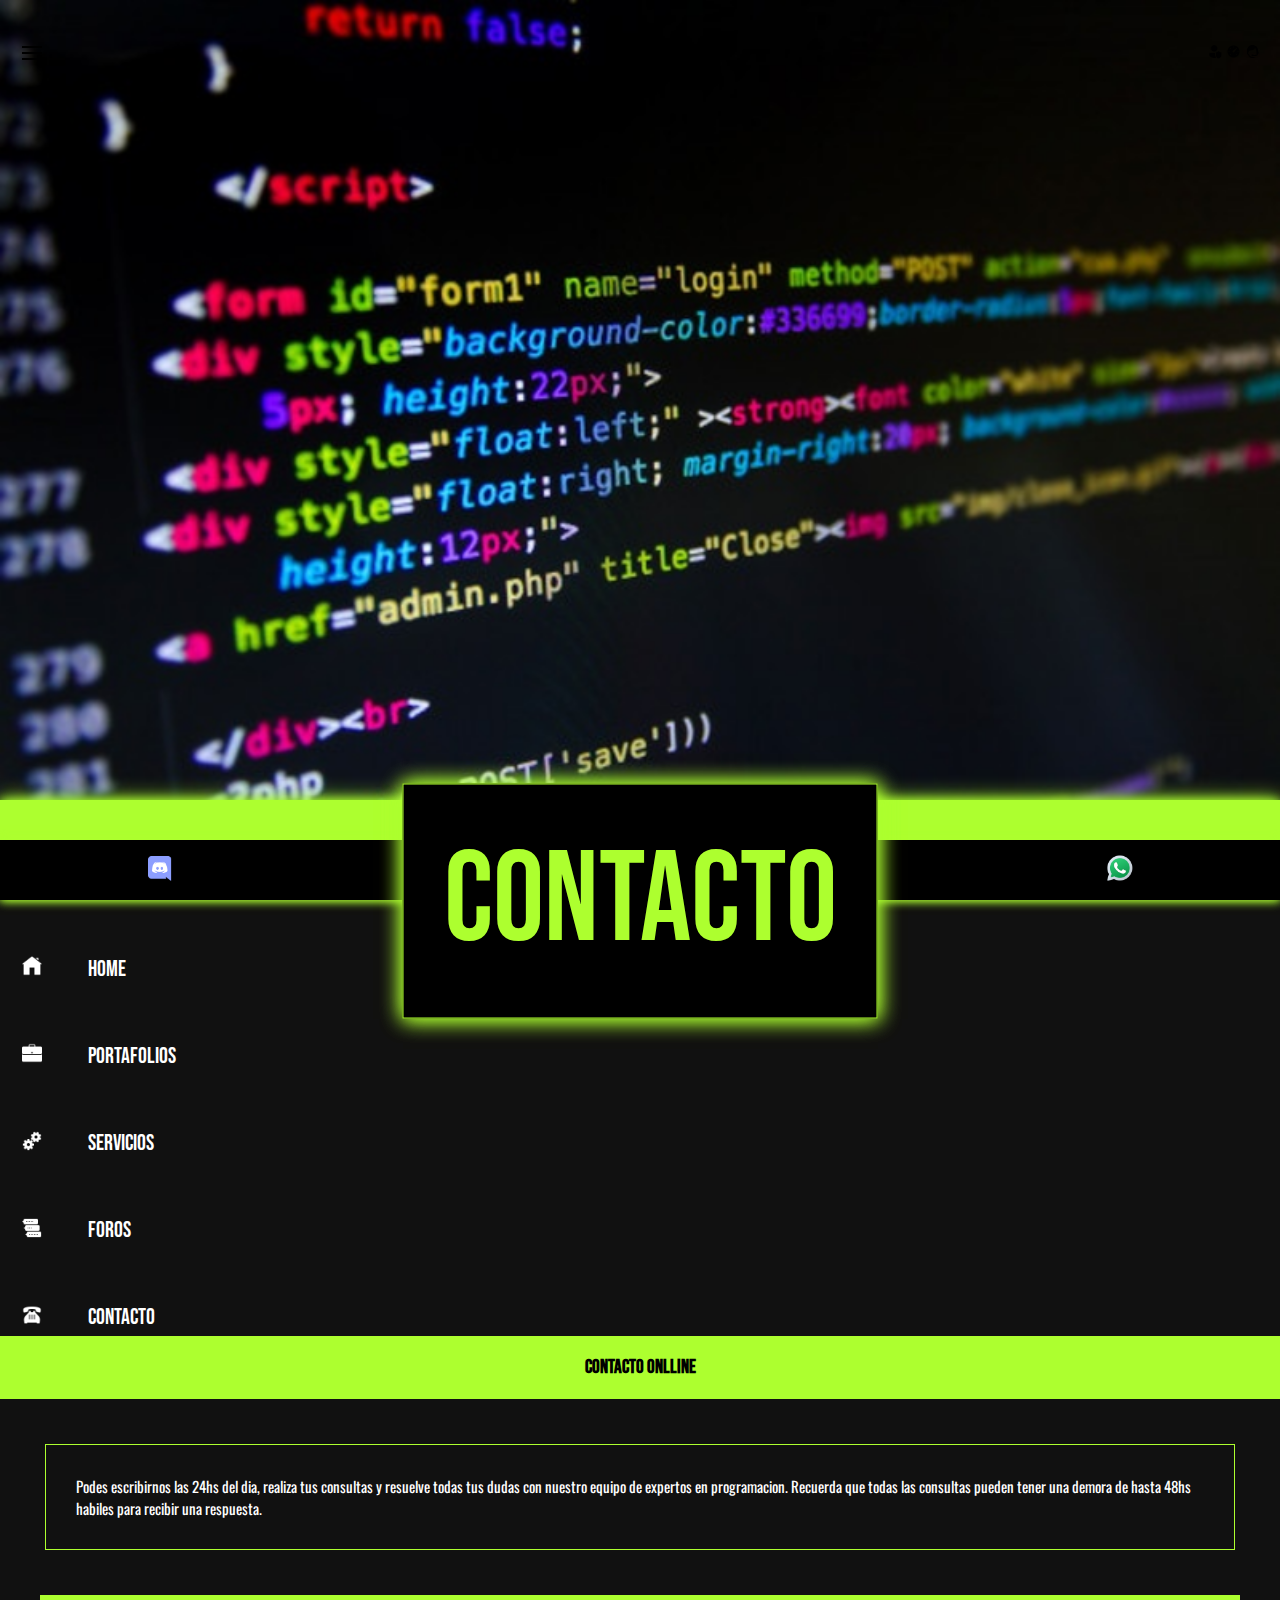
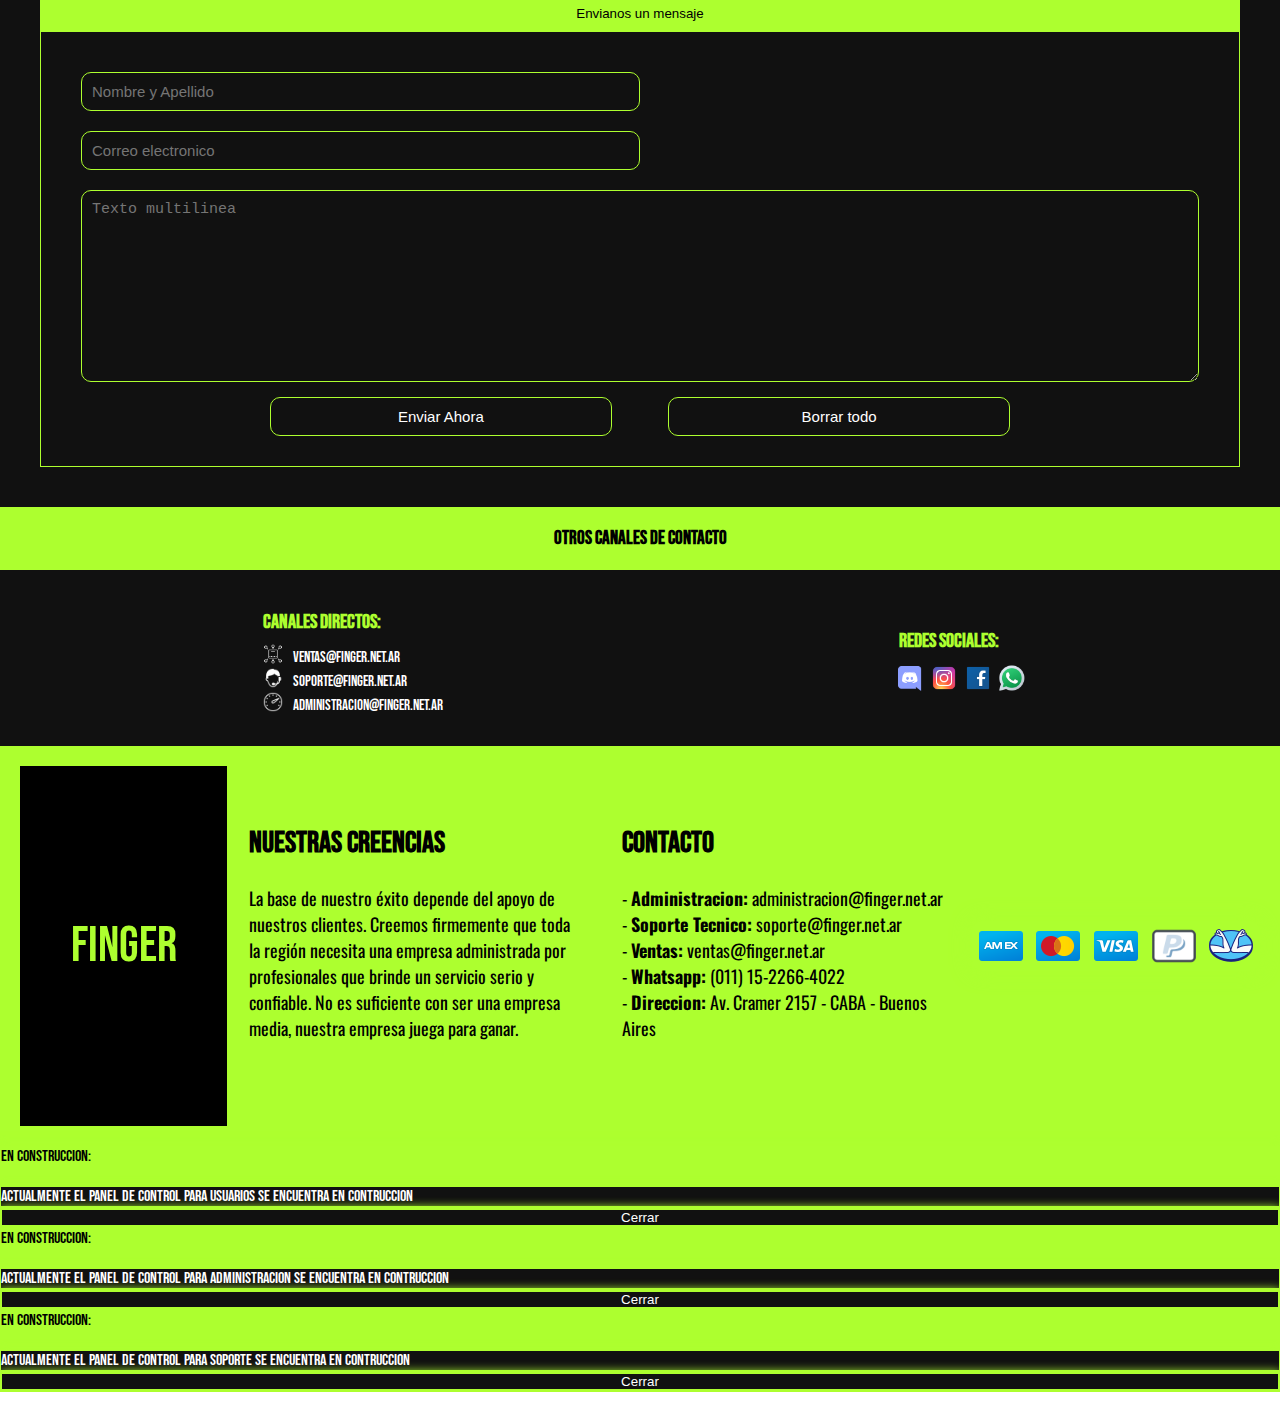
==== commit 2b86d136: "Ultimando detalles en diseño y agregando mas contenido" ====
--- a/contacto.html
+++ b/contacto.html
@@ -123,6 +123,9 @@
     <!-- CAJONERA SERVICIOS ----------------------------------------------------------------------------------->
     <section class="section-grey">
       <div class="container">  
+        <div class="contenedor-img">
+          <p class="parrafo-4">Podes escribirnos las 24hs del dia, realiza tus consultas y resuelve todas tus dudas con nuestro equipo de expertos en programacion. Recuerda que todas las consultas pueden tener una demora de hasta 48hs habiles para recibir una respuesta.</p>
+        </div>
         <div class="botonera-caj">
           <button class="btn bg-bar" type="button" data-bs-toggle="collapse" data-bs-target="#collapseExample2" aria-expanded="false" aria-controls="collapseExample">
             <div class="btn-fin-aco">Envianos un mensaje</div>
--- a/sass/style.css
+++ b/sass/style.css
@@ -1132,11 +1132,19 @@
 .tex-nove {
   font-size: 21px;
   margin-left: 1%;
+  width: 100%;
 }
 
 .tex-nove2 {
   font-size: 20px;
   margin-left: 1%;
+}
+
+.tex-nove3 {
+  font-size: 21px;
+  margin-left: 1%;
+  width: 100%;
+  color: greenyellow;
 }
 
 .hr1 {
@@ -1152,7 +1160,70 @@
   align-items: flex-start;
   align-content: center;
   justify-content: space-between;
-  gap: 70px;
+  width: 100%;
+}
+
+.cont-btn-contratar {
+  display: flex;
+  flex-flow: row wrap;
+  align-items: center;
+  align-content: center;
+  justify-content: center;
+  padding: 20px 0px 0px 0px;
+}
+
+.btn-contratar {
+  font-size: 30px;
+  border: 1px solid greenyellow;
+  color: black;
+  background-color: greenyellow;
+  padding: 10px;
+}
+.btn-contratar a:hover {
+  color: black;
+}
+
+.btn-contratar:hover {
+  box-shadow: 0px 0px 20px greenyellow;
+}
+
+.form-pw-pres {
+  padding: 10px;
+  border: 1px solid greenyellow;
+  height: auto;
+  display: flex;
+  flex-flow: column wrap;
+  justify-content: center;
+  align-items: center;
+  align-content: center;
+  gap: 5px;
+  color: white;
+}
+.form-pw-pres input {
+  padding: 10px;
+  border: 1px solid greenyellow;
+  color: black;
+  border-radius: 5px;
+  background-color: #111;
+  color: white;
+}
+.form-pw-pres textarea {
+  padding: 10px;
+  background-color: #111;
+  color: white;
+}
+.form-pw-pres .tex-presu {
+  color: greenyellow;
+  padding: 2px;
+  margin-top: 2%;
+  font-size: 20px;
+}
+.form-pw-pres .form-btn input {
+  background-color: greenyellow;
+  color: black;
+}
+.form-pw-pres .form-btn input:hover {
+  box-shadow: 0px 0px 20px greenyellow;
 }
 
 .section-promo {
@@ -1307,17 +1378,17 @@
   font-family: "Bebas Neue", cursive;
   border: 1px solid greenyellow;
   box-shadow: 0px 0px 10px greenyellow;
-  background-color: black;
-  color: greenyellow;
+  background-color: greenyellow;
+  color: black;
 }
 
 .modal-bg {
-  background-color: black;
+  background-color: #111;
 }
 
 .modal-style {
   font-family: "Bebas Neue", cursive;
-  background-color: black;
+  background-color: #111;
   color: white;
   border: 1px solid greenyellow;
   box-shadow: 0px 0px 10px greenyellow;
@@ -1327,7 +1398,7 @@
   width: 100%;
   height: auto;
   border: 1px solid greenyellow;
-  background-color: black;
+  background-color: #111;
   color: white;
 }
 
@@ -1562,4 +1633,8 @@
 .form-btn input {
   width: 30%;
   height: auto;
+}
+
+form {
+  width: 100%;
 }/*# sourceMappingURL=style.css.map */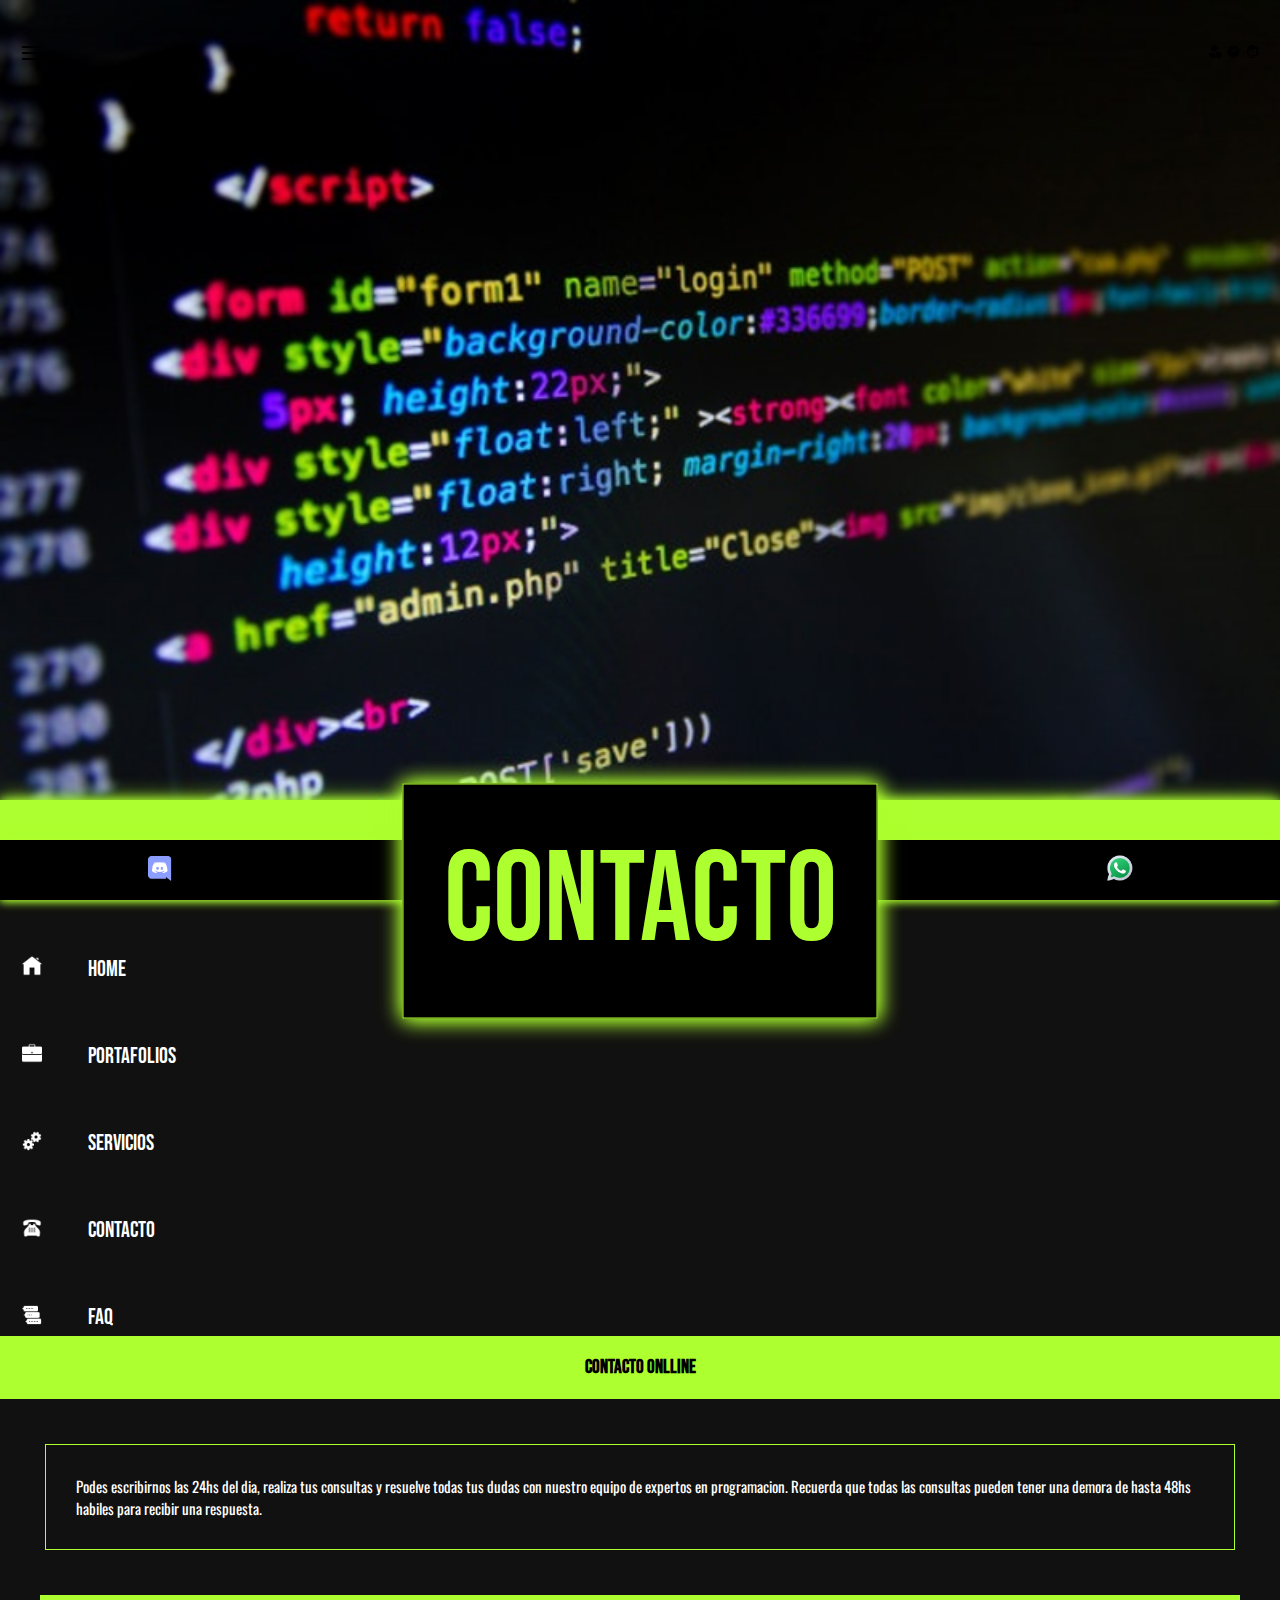
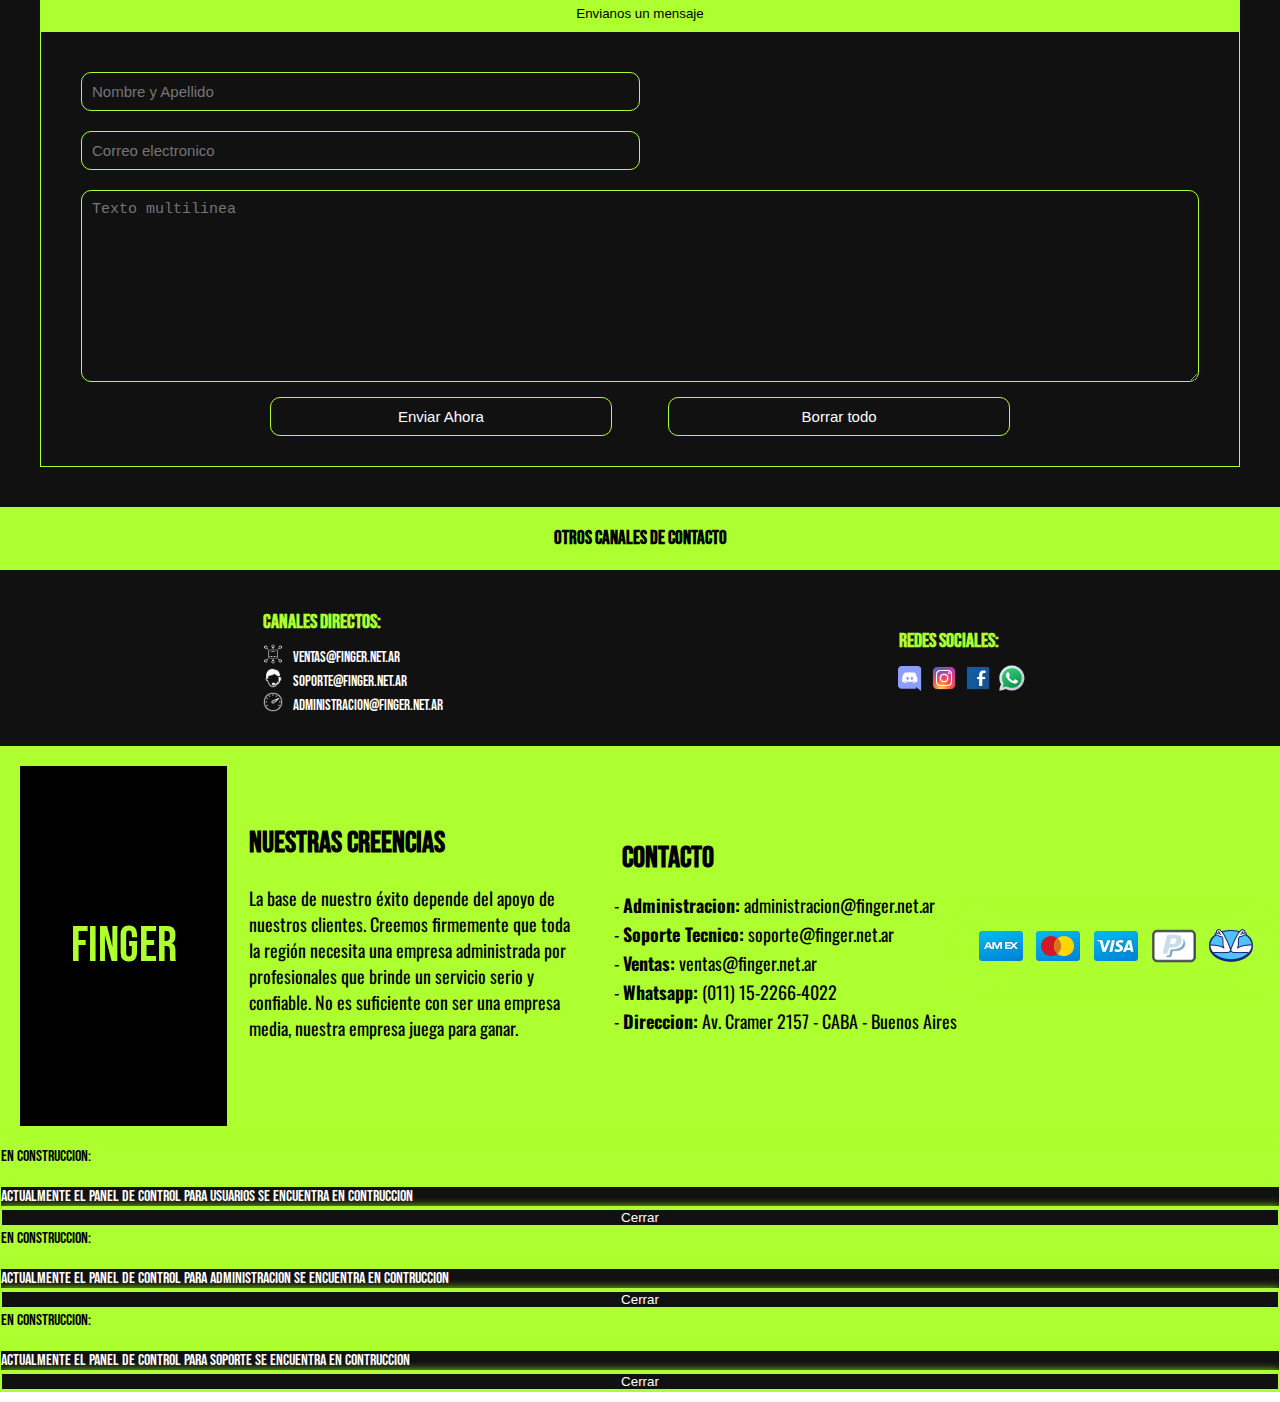
==== commit 33011452: "Ultimando detalles en diseño y agregando mas contenido" ====
--- a/contacto.html
+++ b/contacto.html
@@ -82,18 +82,18 @@
             </div>
             <div class="menu-left-new">
               <div>
+                <img src="./img/contacto.png" alt="Contacto" height="20" width="20">
+              </div>
+              <div>
+                <a href="./contacto.html">Contacto</a>
+              </div>
+            </div>
+            <div class="menu-left-new">
+              <div>
                 <img src="./img/foro.png" alt="Contacto" height="20" width="20">
               </div>
               <div>
-                <a href="./foro.html">Foros</a>
-              </div>
-            </div>
-            <div class="menu-left-new">
-              <div>
-                <img src="./img/contacto.png" alt="Contacto" height="20" width="20">
-              </div>
-              <div>
-                <a href="./contacto.html">Contacto</a>
+                <a href="./faq.html">FAQ</a>
               </div>
             </div>
 
@@ -212,7 +212,13 @@
           </div>
           <div class="footer-cont">
             <h6 class="title-footer">Contacto</h6>
-              <p class="parrafo-2">- <strong>Administracion:</strong> administracion@finger.net.ar<br>- <strong>Soporte Tecnico:</strong> soporte@finger.net.ar <br>- <strong>Ventas:</strong> ventas@finger.net.ar<br>- <strong>Whatsapp:</strong> (011) 15-2266-4022 <br>- <strong>Direccion:</strong> Av. Cramer 2157 - CABA - Buenos Aires</p>    
+            <ul>
+              <li><p class="parrafo-5">- <strong>Administracion:</strong> administracion@finger.net.ar</p></li>
+              <li><p class="parrafo-5">- <strong>Soporte Tecnico:</strong> soporte@finger.net.ar </p></li>
+              <li><p class="parrafo-5">- <strong>Ventas:</strong> ventas@finger.net.ar</p></li>
+              <li><p class="parrafo-5">- <strong>Whatsapp:</strong> (011) 15-2266-4022</p></li>
+              <li><p class="parrafo-5">- <strong>Direccion:</strong> Av. Cramer 2157 - CABA - Buenos Aires</p></li>
+            </ul>
           </div>
                 
           <div class="metodo-pagos">
--- a/sass/style.css
+++ b/sass/style.css
@@ -1138,6 +1138,7 @@
 .tex-nove2 {
   font-size: 20px;
   margin-left: 1%;
+  color: white;
 }
 
 .tex-nove3 {
@@ -1371,6 +1372,20 @@
   margin-top: -2%;
 }
 
+ul {
+  padding: 1px;
+  list-style: none;
+}
+
+.parrafo-5 {
+  /*font-family: 'Cute Font', cursive;*/
+  margin: 3px;
+  font-family: "Oswald", sans-serif;
+  font-size: 18px;
+  flex-flow: row wrap;
+  color: black;
+}
+
 /*********************************************************************************************/
 /* MODALS ************************************************************************************/
 /*********************************************************************************************/
